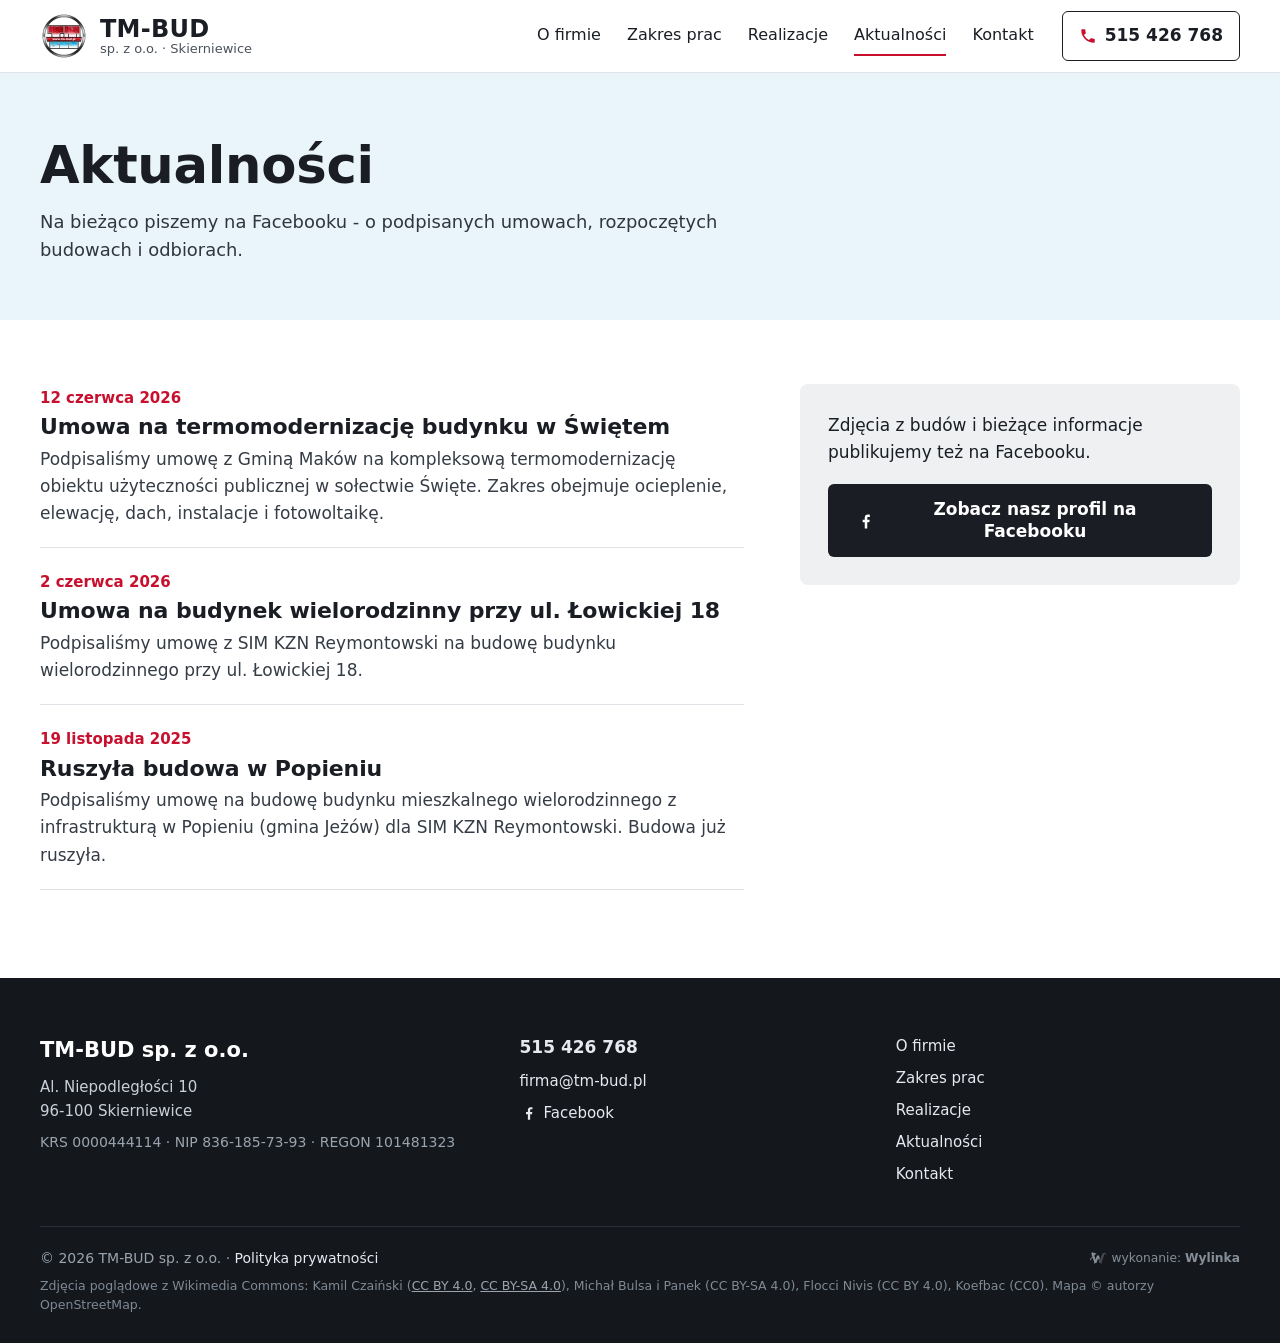
==== aktualnosci/index.html @ 4c52aa90 "Wersja testowa strony TM-BUD (noindex, formularz pokazowy)" ====
<!doctype html>
<html lang="pl-PL">
<head>
<meta charset="UTF-8">
<meta name="viewport" content="width=device-width, initial-scale=1, viewport-fit=cover">
<title>Aktualności - TM-BUD sp. z o.o.</title>
<meta name='robots' content='noindex, nofollow' />
<link rel="preload" href="https://disaster26.github.io/tmbud-strona/wp-content/themes/tmbud/fonts/Barlow-400-latin.woff2" as="font" type="font/woff2" crossorigin>
<link rel="preload" href="https://disaster26.github.io/tmbud-strona/wp-content/themes/tmbud/fonts/BarlowSemiCondensed-latin-3.woff2" as="font" type="font/woff2" crossorigin>
<meta name="description" content="Podpisane umowy, rozpoczęte budowy i odbiory. Aktualności TM-BUD ze Skierniewic, więcej na naszym profilu na Facebooku.">
<link rel="canonical" href="https://disaster26.github.io/tmbud-strona/aktualnosci/">
<meta property="og:type" content="website">
<meta property="og:locale" content="pl_PL">
<meta property="og:site_name" content="TM-BUD sp. z o.o.">
<meta property="og:title" content="Aktualności - TM-BUD sp. z o.o.">
<meta property="og:description" content="Podpisane umowy, rozpoczęte budowy i odbiory. Aktualności TM-BUD ze Skierniewic, więcej na naszym profilu na Facebooku.">
<meta property="og:url" content="https://disaster26.github.io/tmbud-strona/aktualnosci/">
<meta property="og:image" content="https://disaster26.github.io/tmbud-strona/wp-content/uploads/2026/11/budynek-wielorodzinny-1024x683.webp">
<meta name="theme-color" content="#ffffff">
<script type="application/ld+json">{"@context":"https://schema.org","@type":"GeneralContractor","@id":"https://disaster26.github.io/tmbud-strona/#firma","name":"TM-BUD sp. z o.o.","legalName":"TM-BUD spółka z ograniczoną odpowiedzialnością","url":"https://disaster26.github.io/tmbud-strona/","logo":"https://disaster26.github.io/tmbud-strona/wp-content/themes/tmbud/img/logo-512.png","image":"https://disaster26.github.io/tmbud-strona/wp-content/uploads/2026/11/budynek-wielorodzinny-1024x683.webp","telephone":"+48515426768","email":"firma@tm-bud.pl","address":{"@type":"PostalAddress","streetAddress":"Al. Niepodległości 10","postalCode":"96-100","addressLocality":"Skierniewice","addressRegion":"łódzkie","addressCountry":"PL"},"geo":{"@type":"GeoCoordinates","latitude":51.95311,"longitude":20.14931},"taxID":"8361857393","identifier":[{"@type":"PropertyValue","propertyID":"KRS","value":"0000444114"},{"@type":"PropertyValue","propertyID":"REGON","value":"101481323"}],"sameAs":["https://www.facebook.com/tmbud2012/"]}</script>
<link rel="icon" href="https://disaster26.github.io/tmbud-strona/wp-content/themes/tmbud/img/favicon-32.png" sizes="32x32">
<link rel="apple-touch-icon" href="https://disaster26.github.io/tmbud-strona/wp-content/themes/tmbud/img/apple-touch-icon.png">
<style id="wp-img-auto-sizes-contain-inline-css">
img:is([sizes=auto i],[sizes^="auto," i]){contain-intrinsic-size:3000px 1500px}
/*# sourceURL=wp-img-auto-sizes-contain-inline-css */
</style>
<style id="wp-block-library-inline-css">
:root{--wp-block-synced-color:#7a00df;--wp-block-synced-color--rgb:122,0,223;--wp-bound-block-color:var(--wp-block-synced-color);--wp-editor-canvas-background:#ddd;--wp-admin-theme-color:#007cba;--wp-admin-theme-color--rgb:0,124,186;--wp-admin-theme-color-darker-10:#006ba1;--wp-admin-theme-color-darker-10--rgb:0,107,160.5;--wp-admin-theme-color-darker-20:#005a87;--wp-admin-theme-color-darker-20--rgb:0,90,135;--wp-admin-border-width-focus:2px}@media (min-resolution:192dpi){:root{--wp-admin-border-width-focus:1.5px}}.wp-element-button{cursor:pointer}:root .has-very-light-gray-background-color{background-color:#eee}:root .has-very-dark-gray-background-color{background-color:#313131}:root .has-very-light-gray-color{color:#eee}:root .has-very-dark-gray-color{color:#313131}:root .has-vivid-green-cyan-to-vivid-cyan-blue-gradient-background{background:linear-gradient(135deg,#00d084,#0693e3)}:root .has-purple-crush-gradient-background{background:linear-gradient(135deg,#34e2e4,#4721fb 50%,#ab1dfe)}:root .has-hazy-dawn-gradient-background{background:linear-gradient(135deg,#faaca8,#dad0ec)}:root .has-subdued-olive-gradient-background{background:linear-gradient(135deg,#fafae1,#67a671)}:root .has-atomic-cream-gradient-background{background:linear-gradient(135deg,#fdd79a,#004a59)}:root .has-nightshade-gradient-background{background:linear-gradient(135deg,#330968,#31cdcf)}:root .has-midnight-gradient-background{background:linear-gradient(135deg,#020381,#2874fc)}:root{--wp--preset--font-size--normal:16px;--wp--preset--font-size--huge:42px}.has-regular-font-size{font-size:1em}.has-larger-font-size{font-size:2.625em}.has-normal-font-size{font-size:var(--wp--preset--font-size--normal)}.has-huge-font-size{font-size:var(--wp--preset--font-size--huge)}:root .has-text-align-center{text-align:center}:root .has-text-align-left{text-align:left}:root .has-text-align-right{text-align:right}.has-fit-text{white-space:nowrap!important}#end-resizable-editor-section{display:none}.aligncenter{clear:both}.items-justified-left{justify-content:flex-start}.items-justified-center{justify-content:center}.items-justified-right{justify-content:flex-end}.items-justified-space-between{justify-content:space-between}.screen-reader-text{word-wrap:normal!important;border:0;clip-path:inset(50%);height:1px;margin:-1px;overflow:hidden;padding:0;position:absolute;width:1px;word-break:normal!important}.screen-reader-text:focus{background-color:#ddd;clip-path:none;color:#444;display:block;font-size:1em;height:auto;left:5px;line-height:normal;padding:15px 23px 14px;text-decoration:none;top:5px;width:auto;z-index:100000}html :where(.has-border-color){border-style:solid}html :where([style^=border-color],[style*=";border-color"],[style*="; border-color"]){border-style:solid}html :where([style^=border-top-color],[style*=";border-top-color"],[style*="; border-top-color"]){border-top-style:solid}html :where([style^=border-right-color],[style*=";border-right-color"],[style*="; border-right-color"]){border-right-style:solid}html :where([style^=border-bottom-color],[style*=";border-bottom-color"],[style*="; border-bottom-color"]){border-bottom-style:solid}html :where([style^=border-left-color],[style*=";border-left-color"],[style*="; border-left-color"]){border-left-style:solid}html :where([style^=border-width],[style*=";border-width"],[style*="; border-width"]){border-style:solid}html :where([style^=border-top-width],[style*=";border-top-width"],[style*="; border-top-width"]){border-top-style:solid}html :where([style^=border-right-width],[style*=";border-right-width"],[style*="; border-right-width"]){border-right-style:solid}html :where([style^=border-bottom-width],[style*=";border-bottom-width"],[style*="; border-bottom-width"]){border-bottom-style:solid}html :where([style^=border-left-width],[style*=";border-left-width"],[style*="; border-left-width"]){border-left-style:solid}html :where(img[class*=wp-image-]){height:auto;max-width:100%}:where(figure){margin:0 0 1em}html :where(.is-position-sticky){--wp-admin--admin-bar--position-offset:var(--wp-admin--admin-bar--height,0px)}@media screen and (max-width:600px){html :where(.is-position-sticky){--wp-admin--admin-bar--position-offset:0px}}

/*# sourceURL=/wp-includes/css/dist/block-library/common.min.css */
</style>
<style id="wp-block-paragraph-inline-css">
.is-small-text{font-size:.875em}.is-regular-text{font-size:1em}.is-large-text{font-size:2.25em}.is-larger-text{font-size:3em}.has-drop-cap:not(:focus):first-letter{float:left;font-size:8.4em;font-style:normal;font-weight:100;line-height:.68;margin:.05em .1em 0 0;text-transform:uppercase}body.rtl .has-drop-cap:not(:focus):first-letter{float:none;margin-left:.1em}p.has-drop-cap.has-background{overflow:hidden}:root :where(p.has-background){padding:1.25em 2.375em}:where(p.has-text-color:not(.has-link-color)) a{color:inherit}p.has-text-align-left[style*="writing-mode:vertical-lr"],p.has-text-align-right[style*="writing-mode:vertical-rl"]{rotate:180deg}
/*# sourceURL=https://disaster26.github.io/tmbud-strona/wp-includes/blocks/paragraph/style.min.css */
</style>


<link rel='stylesheet' id='tmbud-css' href='https://disaster26.github.io/tmbud-strona/wp-content/themes/tmbud/style.css?ver=1.0.0.1793959162' media='all' />
</head>
<body class="blog wp-embed-responsive wp-theme-tmbud">
<a class="skip" href="#tresc">Przejdź do treści</a>
<header class="top">
	<div class="wrap top-in">
		<a class="marka" href="https://disaster26.github.io/tmbud-strona/" aria-label="TM-BUD - strona główna">
			<img class="marka-logo" src="https://disaster26.github.io/tmbud-strona/wp-content/themes/tmbud/img/logo-96.webp" srcset="https://disaster26.github.io/tmbud-strona/wp-content/themes/tmbud/img/logo-96.webp 96w, https://disaster26.github.io/tmbud-strona/wp-content/themes/tmbud/img/logo.webp 192w" sizes="48px" width="48" height="48" alt="">			<span><b>TM-BUD</b><small>sp. z o.o. · Skierniewice</small></span>
		</a>
		<nav class="menu" aria-label="Menu główne"><a href="https://disaster26.github.io/tmbud-strona/o-firmie/">O firmie</a><a href="https://disaster26.github.io/tmbud-strona/zakres-prac/">Zakres prac</a><a href="https://disaster26.github.io/tmbud-strona/realizacje/">Realizacje</a><a href="https://disaster26.github.io/tmbud-strona/aktualnosci/" aria-current="page">Aktualności</a><a href="https://disaster26.github.io/tmbud-strona/kontakt/">Kontakt</a></nav>
				<a class="top-tel" href="tel:+48515426768" aria-label="Zadzwoń: 515 426 768">
			<svg viewBox="0 0 24 24" aria-hidden="true"><path d="M6.6 10.8a15.1 15.1 0 0 0 6.6 6.6l2.2-2.2c.3-.3.7-.4 1-.2 1.1.4 2.3.6 3.6.6.6 0 1 .4 1 1V20c0 .6-.4 1-1 1A17 17 0 0 1 3 4c0-.6.4-1 1-1h3.5c.6 0 1 .4 1 1 0 1.3.2 2.5.6 3.6.1.3 0 .7-.2 1z"/></svg><span>515 426 768</span>
		</a>
				<button class="ham" type="button" aria-label="Menu" aria-expanded="false" aria-controls="panel"><i></i><i></i><i></i></button>
	</div>
	<div class="panel" id="panel">
		<nav aria-label="Menu mobilne"><a href="https://disaster26.github.io/tmbud-strona/o-firmie/">O firmie</a><a href="https://disaster26.github.io/tmbud-strona/zakres-prac/">Zakres prac</a><a href="https://disaster26.github.io/tmbud-strona/realizacje/">Realizacje</a><a href="https://disaster26.github.io/tmbud-strona/aktualnosci/" aria-current="page">Aktualności</a><a href="https://disaster26.github.io/tmbud-strona/kontakt/">Kontakt</a></nav>
		<div class="panel-kontakt">
			<a class="btn" href="tel:+48515426768"><svg viewBox="0 0 24 24" aria-hidden="true"><path d="M6.6 10.8a15.1 15.1 0 0 0 6.6 6.6l2.2-2.2c.3-.3.7-.4 1-.2 1.1.4 2.3.6 3.6.6.6 0 1 .4 1 1V20c0 .6-.4 1-1 1A17 17 0 0 1 3 4c0-.6.4-1 1-1h3.5c.6 0 1 .4 1 1 0 1.3.2 2.5.6 3.6.1.3 0 .7-.2 1z"/></svg>Zadzwoń: 515 426 768</a>
			<a class="panel-mail" href="mailto:&#102;irm&#097;&#064;&#116;&#109;&#045;b&#117;&#100;.pl">&#102;&#105;r&#109;&#097;&#064;tm&#045;bu&#100;.&#112;&#108;</a>
		</div>
	</div>
</header>
<main id="tresc">
<header class="pod-nag">
	<div class="wrap">
		<h1>Aktualności</h1>
		<p class="pod-lead">Na bieżąco piszemy na Facebooku - o podpisanych umowach, rozpoczętych budowach i odbiorach.</p>	</div>
</header>
<div class="sekcja sekcja-tresc">
	<div class="wrap akt-grid akt-pod">
		<ol class="wpisy">
			<li>
			<time datetime="2026-06-12">12 czerwca 2026</time>
			<h3><a href="https://disaster26.github.io/tmbud-strona/umowa-na-termomodernizacje-budynku-w-swietem/">Umowa na termomodernizację budynku w Świętem</a></h3>
			<p>Podpisaliśmy umowę z Gminą Maków na kompleksową termomodernizację obiektu użyteczności publicznej w sołectwie Święte. Zakres obejmuje ocieplenie, elewację, dach, instalacje i fotowoltaikę.</p>
		</li>
			<li>
			<time datetime="2026-06-02">2 czerwca 2026</time>
			<h3><a href="https://disaster26.github.io/tmbud-strona/umowa-na-budynek-wielorodzinny-przy-ul-lowickiej-18/">Umowa na budynek wielorodzinny przy ul. Łowickiej 18</a></h3>
			<p>Podpisaliśmy umowę z SIM KZN Reymontowski na budowę budynku wielorodzinnego przy ul. Łowickiej 18.</p>
		</li>
			<li>
			<time datetime="2025-11-19">19 listopada 2025</time>
			<h3><a href="https://disaster26.github.io/tmbud-strona/ruszyla-budowa-w-popieniu/">Ruszyła budowa w Popieniu</a></h3>
			<p>Podpisaliśmy umowę na budowę budynku mieszkalnego wielorodzinnego z infrastrukturą w Popieniu (gmina Jeżów) dla SIM KZN Reymontowski. Budowa już ruszyła.</p>
		</li>
	</ol>
		<aside class="akt-fb">
			<p>Zdjęcia z budów i bieżące informacje publikujemy też na Facebooku.</p>
						<a class="btn btn-fb" href="https://www.facebook.com/tmbud2012/" target="_blank" rel="noopener"><svg viewBox="0 0 24 24" aria-hidden="true"><path d="M13.5 21v-7.5H16l.4-3h-2.9V8.6c0-.9.3-1.5 1.5-1.5h1.6V4.4c-.3 0-1.2-.1-2.3-.1-2.3 0-3.8 1.4-3.8 3.9v2.3H8v3h2.5V21z"/></svg>Zobacz nasz profil na Facebooku</a>
					</aside>
	</div>
	<div class="wrap"></div>
</div>
</main>
<footer class="stopka">
	<div class="wrap stopka-in">
		<div class="st-firma">
			<b>TM-BUD sp. z o.o.</b>
			<p>Al. Niepodległości 10<br>96-100 Skierniewice</p>
			<p class="st-rej">KRS 0000444114 · NIP 836-185-73-93 · REGON 101481323</p>
		</div>
		<div class="st-kontakt">
			<a href="tel:+48515426768">515 426 768</a>
			<a href="mailto:&#102;i&#114;&#109;a&#064;t&#109;&#045;b&#117;&#100;&#046;p&#108;">&#102;&#105;&#114;&#109;&#097;&#064;tm&#045;&#098;ud&#046;&#112;l</a>
						<a class="st-fb" href="https://www.facebook.com/tmbud2012/" target="_blank" rel="noopener"><svg viewBox="0 0 24 24" aria-hidden="true"><path d="M13.5 21v-7.5H16l.4-3h-2.9V8.6c0-.9.3-1.5 1.5-1.5h1.6V4.4c-.3 0-1.2-.1-2.3-.1-2.3 0-3.8 1.4-3.8 3.9v2.3H8v3h2.5V21z"/></svg>Facebook</a>
					</div>
		<nav class="st-menu" aria-label="Menu w stopce"><a href="https://disaster26.github.io/tmbud-strona/o-firmie/">O firmie</a><a href="https://disaster26.github.io/tmbud-strona/zakres-prac/">Zakres prac</a><a href="https://disaster26.github.io/tmbud-strona/realizacje/">Realizacje</a><a href="https://disaster26.github.io/tmbud-strona/aktualnosci/" aria-current="page">Aktualności</a><a href="https://disaster26.github.io/tmbud-strona/kontakt/">Kontakt</a></nav>
	</div>
	<div class="wrap st-dol">
		<p>© 2026 TM-BUD sp. z o.o. · <a href="https://disaster26.github.io/tmbud-strona/polityka-prywatnosci/">Polityka prywatności</a></p>
				<p class="st-zrodla">Zdjęcia poglądowe z Wikimedia Commons: Kamil Czaiński (<a href="https://creativecommons.org/licenses/by/4.0/deed.pl">CC BY 4.0</a>, <a href="https://creativecommons.org/licenses/by-sa/4.0/deed.pl">CC BY-SA 4.0</a>), Michał Bulsa i Panek (CC BY-SA 4.0), Flocci Nivis (CC BY 4.0), Koefbac (CC0). Mapa © autorzy OpenStreetMap.</p>
				<a class="wylinka-badge" href="https://wylinka.pl/?utm_source=tm-bud.pl&amp;utm_medium=stopka&amp;utm_campaign=wykonanie" rel="noopener" title="Strona wykonana przez Wylinka"><svg viewBox="0 0 64 64" aria-hidden="true" focusable="false" fill="currentColor"><path d="M9.8 22.8l-1.2-7.9 2.2-3.7 15.5 4.6-.5 1.5-7.2 5.5 4.7 15.6 5-15.6 7 0 4.1 12.7-4.2-.9-2.6 1.8-.8-2.2-5.3 15.6-4.3 0 .4 .2-2.1 2.8-1.3-1.1 1.1-1.4-3.1 .2-.1-1.7 2.2-.1-5.7-16.5-4.8 .6-.8 3.1 0 .5-.3 .5 .8 2.2-1.6 .5-.4-1.3-.8 1.6-1.5-.8 .8-1.6-1.4 .6-.6-1.6 2.3-.8 .2-.4 1.3-4.8 5.9-.8-2.4-6.9zM15.2 13.7l-.1-.4-.4 .8-.1 .8 .1 1 .1 .4 .3 .7 .3-.9 .1-.7 0-.8z"/><path class="wy-pod" d="M37.1 49.8l-4.5-13.3 2.6-1.8 4.2 .9 .9 2.8 3-9.7 0-.5 .1-.8 3.2-8.4 .5-1 .6-1 .9-1.1 1.3-1 1.1-.7 1.4-.5 1.4-.3 .7 0 .9 0 1.2 .3 1.4 .6 .8 .5 .7 .7 .6 .7 .5 .9 .3 .9 .1 .9 0 .8-.2 .9-.5 .9-.5 .6-.7 .5-.7 .3-.1-.1 0-.1 .5-.5 .3-.7 .2-.5 0-.6-.1-.6-.3-.7-.4-.5-.4-.4-.5-.3-.6-.3-.7 0-.7 .1-.6 .1-.5 .4-.5 .5-.3 .5-.2 .7-.1 1.5-1.4 5.1-.8 3.3-.3 .7-.5 .7-6 17.5 1.9 .1-.1 1.7-3.1-.2 1.1 1.4-1.3 1.1-2.1-2.8 .4-.2z"/><path class="wy-old" d="M40.8 50l.4-.2-4.1 0-4.2-12.5 2.5-1.7 4.3 .9 .6 1.9 .6-1.6 0-.3 2.4-7.8 0-.5 .1-.8 3.2-8.4 .4-.8 .6-.9 .9-1.2 .9-.9 1.3-.8 1.4-.6 1.2-.3 1.4-.1 1.3 .1 .6 .2 .8 .3 1.1 .6 .9 .7 .7 .9 .5 .9 .3 .9 .1 1.1-.1 .9-.3 .9-.4 .7-.6 .7-.6 .4-.6 .2-.1-.1 0-.1 .5-.5 .3-.7 .2-.5 0-.5-.1-.6-.2-.6-.3-.5-.4-.5-.5-.3-.6-.3-.7-.1-.6 0-.6 .1-.6 .3-.6 .5-.3 .4-.2 .5-.1 .5-.1 1.5-1.4 5.1-.8 3.3-.3 .7-.5 .7-6 17.5 1.9 .1-.1 1.7-3.1-.2 1.1 1.4-1.3 1.1zM49.6 17.1l.6 1.7-1.5 1.9 .4 .4 1.8-2.1-.7-2.1zM48.1 28.3l.5 1.8-1.7 1.8 .4 .4 1.9-2-.6-2.2zM37.9 41.7l1.7-1.5-.4-.4-1.7 1.4zM42.6 38.7l-1.5 2.8 1.1 2-1.3 2.6 .5 .2 1.5-2.8-1.1-2 1.4-2.5z"/></svg><span>wykonanie: <b>Wylinka</b></span></a>
	</div>
</footer>
<div class="mob" aria-hidden="true">
	<a href="tel:+48515426768" tabindex="-1"><svg viewBox="0 0 24 24" aria-hidden="true"><path d="M6.6 10.8a15.1 15.1 0 0 0 6.6 6.6l2.2-2.2c.3-.3.7-.4 1-.2 1.1.4 2.3.6 3.6.6.6 0 1 .4 1 1V20c0 .6-.4 1-1 1A17 17 0 0 1 3 4c0-.6.4-1 1-1h3.5c.6 0 1 .4 1 1 0 1.3.2 2.5.6 3.6.1.3 0 .7-.2 1z"/></svg>Zadzwoń</a>
	<a href="https://disaster26.github.io/tmbud-strona/kontakt/#formularz" class="mob-cta" tabindex="-1">Zapytaj o realizację</a>
</div>
<script type="speculationrules">
{"prefetch":[{"source":"document","where":{"and":[{"href_matches":"/*"},{"not":{"href_matches":["/wp-*.php","/wp-admin/*","/wp-content/uploads/*","/wp-content/*","/wp-content/plugins/*","/wp-content/themes/tmbud/*","/*\\?(.+)"]}},{"not":{"selector_matches":"a[rel~=\"nofollow\"]"}},{"not":{"selector_matches":".no-prefetch, .no-prefetch a"}}]},"eagerness":"conservative"}]}
</script>
<script data-wp-strategy="defer" defer id="tmbud-js" src="https://disaster26.github.io/tmbud-strona/wp-content/themes/tmbud/js/app.js?ver=1.0.0.1793958916"></script>
</body>
</html>
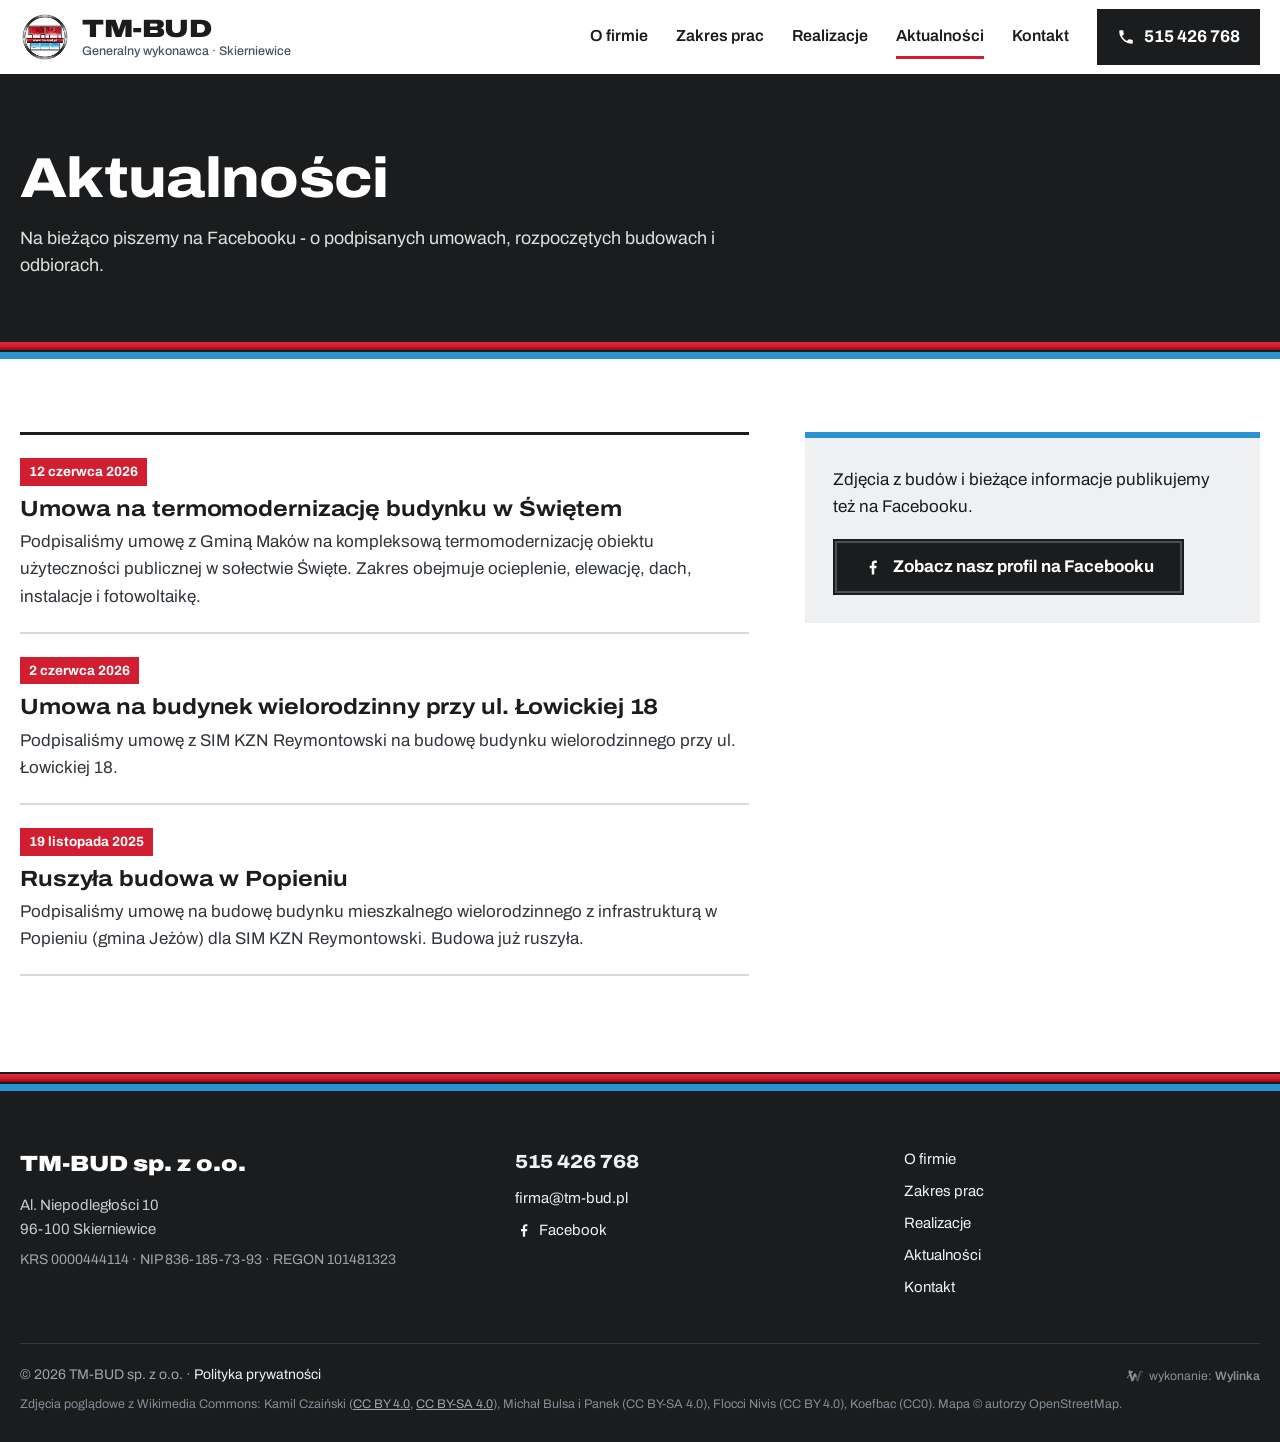
==== commit 325641dc: "Nowa identyfikacja: pas i obrys z logo TM-BUD, portfolio inwestycji" ====
--- a/aktualnosci/index.html
+++ b/aktualnosci/index.html
@@ -5,8 +5,7 @@
 <meta name="viewport" content="width=device-width, initial-scale=1, viewport-fit=cover">
 <title>Aktualności - TM-BUD sp. z o.o.</title>
 <meta name='robots' content='noindex, nofollow' />
-<link rel="preload" href="https://disaster26.github.io/tmbud-strona/wp-content/themes/tmbud/fonts/Barlow-400-latin.woff2" as="font" type="font/woff2" crossorigin>
-<link rel="preload" href="https://disaster26.github.io/tmbud-strona/wp-content/themes/tmbud/fonts/BarlowSemiCondensed-latin-3.woff2" as="font" type="font/woff2" crossorigin>
+<link rel="preload" href="https://disaster26.github.io/tmbud-strona/wp-content/themes/tmbud/fonts/Archivo-var-latin.woff2" as="font" type="font/woff2" crossorigin>
 <meta name="description" content="Podpisane umowy, rozpoczęte budowy i odbiory. Aktualności TM-BUD ze Skierniewic, więcej na naszym profilu na Facebooku.">
 <link rel="canonical" href="https://disaster26.github.io/tmbud-strona/aktualnosci/">
 <meta property="og:type" content="website">
@@ -35,14 +34,14 @@
 </style>
 
 
-<link rel='stylesheet' id='tmbud-css' href='https://disaster26.github.io/tmbud-strona/wp-content/themes/tmbud/style.css?ver=1.0.0.1793959162' media='all' />
+<link rel='stylesheet' id='tmbud-css' href='https://disaster26.github.io/tmbud-strona/wp-content/themes/tmbud/style.css?ver=1.0.0.1793963240' media='all' />
 </head>
 <body class="blog wp-embed-responsive wp-theme-tmbud">
 <a class="skip" href="#tresc">Przejdź do treści</a>
 <header class="top">
 	<div class="wrap top-in">
 		<a class="marka" href="https://disaster26.github.io/tmbud-strona/" aria-label="TM-BUD - strona główna">
-			<img class="marka-logo" src="https://disaster26.github.io/tmbud-strona/wp-content/themes/tmbud/img/logo-96.webp" srcset="https://disaster26.github.io/tmbud-strona/wp-content/themes/tmbud/img/logo-96.webp 96w, https://disaster26.github.io/tmbud-strona/wp-content/themes/tmbud/img/logo.webp 192w" sizes="48px" width="48" height="48" alt="">			<span><b>TM-BUD</b><small>sp. z o.o. · Skierniewice</small></span>
+			<img class="marka-logo" src="https://disaster26.github.io/tmbud-strona/wp-content/themes/tmbud/img/logo-96.webp" srcset="https://disaster26.github.io/tmbud-strona/wp-content/themes/tmbud/img/logo-96.webp 96w, https://disaster26.github.io/tmbud-strona/wp-content/themes/tmbud/img/logo.webp 192w" sizes="48px" width="48" height="48" alt="">			<span><b>TM-BUD</b><small>Generalny wykonawca<span class="m-miasto"> · Skierniewice</span></small></span>
 		</a>
 		<nav class="menu" aria-label="Menu główne"><a href="https://disaster26.github.io/tmbud-strona/o-firmie/">O firmie</a><a href="https://disaster26.github.io/tmbud-strona/zakres-prac/">Zakres prac</a><a href="https://disaster26.github.io/tmbud-strona/realizacje/">Realizacje</a><a href="https://disaster26.github.io/tmbud-strona/aktualnosci/" aria-current="page">Aktualności</a><a href="https://disaster26.github.io/tmbud-strona/kontakt/">Kontakt</a></nav>
 				<a class="top-tel" href="tel:+48515426768" aria-label="Zadzwoń: 515 426 768">
@@ -54,7 +53,7 @@
 		<nav aria-label="Menu mobilne"><a href="https://disaster26.github.io/tmbud-strona/o-firmie/">O firmie</a><a href="https://disaster26.github.io/tmbud-strona/zakres-prac/">Zakres prac</a><a href="https://disaster26.github.io/tmbud-strona/realizacje/">Realizacje</a><a href="https://disaster26.github.io/tmbud-strona/aktualnosci/" aria-current="page">Aktualności</a><a href="https://disaster26.github.io/tmbud-strona/kontakt/">Kontakt</a></nav>
 		<div class="panel-kontakt">
 			<a class="btn" href="tel:+48515426768"><svg viewBox="0 0 24 24" aria-hidden="true"><path d="M6.6 10.8a15.1 15.1 0 0 0 6.6 6.6l2.2-2.2c.3-.3.7-.4 1-.2 1.1.4 2.3.6 3.6.6.6 0 1 .4 1 1V20c0 .6-.4 1-1 1A17 17 0 0 1 3 4c0-.6.4-1 1-1h3.5c.6 0 1 .4 1 1 0 1.3.2 2.5.6 3.6.1.3 0 .7-.2 1z"/></svg>Zadzwoń: 515 426 768</a>
-			<a class="panel-mail" href="mailto:&#102;irm&#097;&#064;&#116;&#109;&#045;b&#117;&#100;.pl">&#102;&#105;r&#109;&#097;&#064;tm&#045;bu&#100;.&#112;&#108;</a>
+			<a class="panel-mail" href="mailto:f&#105;&#114;&#109;&#097;&#064;&#116;m&#045;&#098;u&#100;.p&#108;">f&#105;&#114;ma&#064;&#116;&#109;&#045;b&#117;d&#046;p&#108;</a>
 		</div>
 	</div>
 </header>
@@ -63,6 +62,7 @@
 	<div class="wrap">
 		<h1>Aktualności</h1>
 		<p class="pod-lead">Na bieżąco piszemy na Facebooku - o podpisanych umowach, rozpoczętych budowach i odbiorach.</p>	</div>
+	<div class="pas-cienki" aria-hidden="true"></div>
 </header>
 <div class="sekcja sekcja-tresc">
 	<div class="wrap akt-grid akt-pod">
@@ -92,6 +92,7 @@
 </div>
 </main>
 <footer class="stopka">
+	<div class="pas-cienki" aria-hidden="true"></div>
 	<div class="wrap stopka-in">
 		<div class="st-firma">
 			<b>TM-BUD sp. z o.o.</b>
@@ -100,7 +101,7 @@
 		</div>
 		<div class="st-kontakt">
 			<a href="tel:+48515426768">515 426 768</a>
-			<a href="mailto:&#102;i&#114;&#109;a&#064;t&#109;&#045;b&#117;&#100;&#046;p&#108;">&#102;&#105;&#114;&#109;&#097;&#064;tm&#045;&#098;ud&#046;&#112;l</a>
+			<a href="mailto:&#102;&#105;&#114;ma&#064;t&#109;&#045;bud.&#112;&#108;">fi&#114;ma&#064;&#116;m-&#098;&#117;&#100;&#046;pl</a>
 						<a class="st-fb" href="https://www.facebook.com/tmbud2012/" target="_blank" rel="noopener"><svg viewBox="0 0 24 24" aria-hidden="true"><path d="M13.5 21v-7.5H16l.4-3h-2.9V8.6c0-.9.3-1.5 1.5-1.5h1.6V4.4c-.3 0-1.2-.1-2.3-.1-2.3 0-3.8 1.4-3.8 3.9v2.3H8v3h2.5V21z"/></svg>Facebook</a>
 					</div>
 		<nav class="st-menu" aria-label="Menu w stopce"><a href="https://disaster26.github.io/tmbud-strona/o-firmie/">O firmie</a><a href="https://disaster26.github.io/tmbud-strona/zakres-prac/">Zakres prac</a><a href="https://disaster26.github.io/tmbud-strona/realizacje/">Realizacje</a><a href="https://disaster26.github.io/tmbud-strona/aktualnosci/" aria-current="page">Aktualności</a><a href="https://disaster26.github.io/tmbud-strona/kontakt/">Kontakt</a></nav>
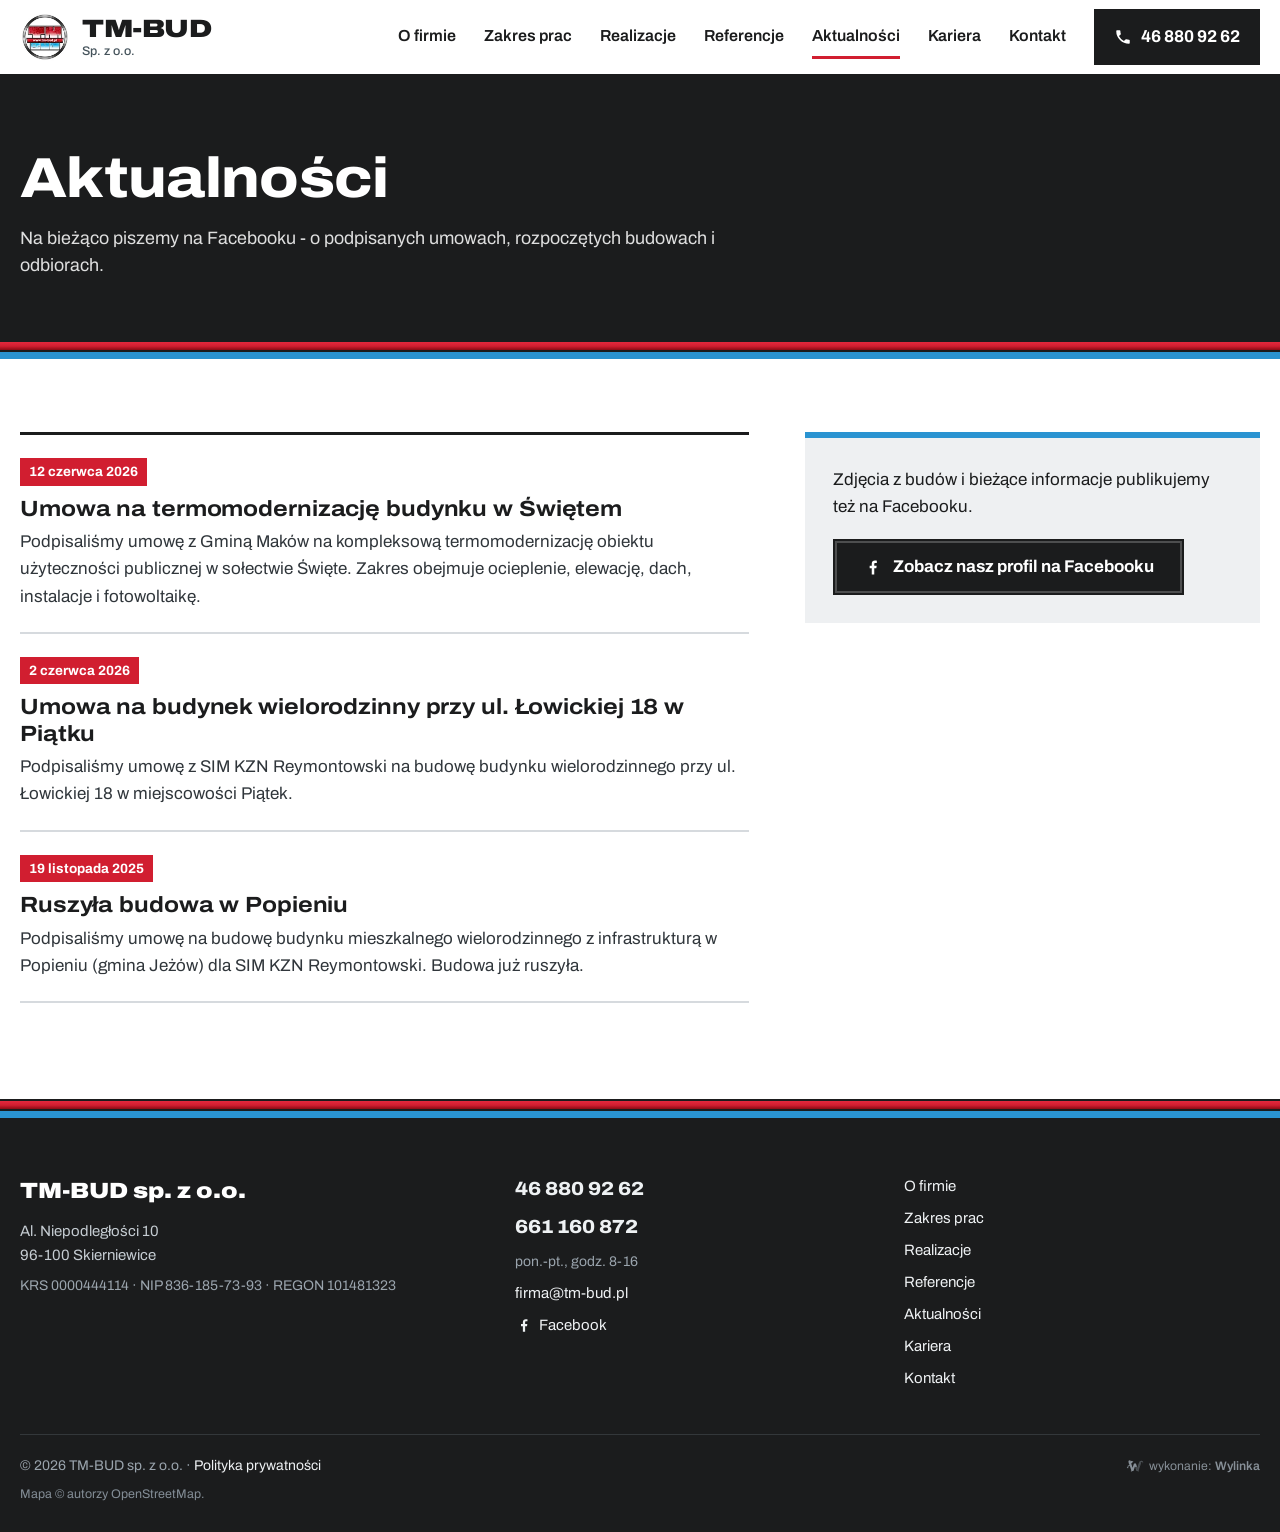
==== commit 26e75147: "Uwagi klienta 16.11: zdjęcia realizacji, referencje, kariera, nowe teksty i telefony" ====
--- a/aktualnosci/index.html
+++ b/aktualnosci/index.html
@@ -14,9 +14,9 @@
 <meta property="og:title" content="Aktualności - TM-BUD sp. z o.o.">
 <meta property="og:description" content="Podpisane umowy, rozpoczęte budowy i odbiory. Aktualności TM-BUD ze Skierniewic, więcej na naszym profilu na Facebooku.">
 <meta property="og:url" content="https://disaster26.github.io/tmbud-strona/aktualnosci/">
-<meta property="og:image" content="https://disaster26.github.io/tmbud-strona/wp-content/uploads/2026/11/budynek-wielorodzinny-1024x683.webp">
+<meta property="og:image" content="https://disaster26.github.io/tmbud-strona/wp-content/uploads/2026/11/nowe-widoki-hero-1024x575.webp">
 <meta name="theme-color" content="#ffffff">
-<script type="application/ld+json">{"@context":"https://schema.org","@type":"GeneralContractor","@id":"https://disaster26.github.io/tmbud-strona/#firma","name":"TM-BUD sp. z o.o.","legalName":"TM-BUD spółka z ograniczoną odpowiedzialnością","url":"https://disaster26.github.io/tmbud-strona/","logo":"https://disaster26.github.io/tmbud-strona/wp-content/themes/tmbud/img/logo-512.png","image":"https://disaster26.github.io/tmbud-strona/wp-content/uploads/2026/11/budynek-wielorodzinny-1024x683.webp","telephone":"+48515426768","email":"firma@tm-bud.pl","address":{"@type":"PostalAddress","streetAddress":"Al. Niepodległości 10","postalCode":"96-100","addressLocality":"Skierniewice","addressRegion":"łódzkie","addressCountry":"PL"},"geo":{"@type":"GeoCoordinates","latitude":51.95311,"longitude":20.14931},"taxID":"8361857393","identifier":[{"@type":"PropertyValue","propertyID":"KRS","value":"0000444114"},{"@type":"PropertyValue","propertyID":"REGON","value":"101481323"}],"sameAs":["https://www.facebook.com/tmbud2012/"]}</script>
+<script type="application/ld+json">{"@context":"https://schema.org","@type":"GeneralContractor","@id":"https://disaster26.github.io/tmbud-strona/#firma","name":"TM-BUD sp. z o.o.","legalName":"TM-BUD spółka z ograniczoną odpowiedzialnością","url":"https://disaster26.github.io/tmbud-strona/","logo":"https://disaster26.github.io/tmbud-strona/wp-content/themes/tmbud/img/logo-512.png","image":"https://disaster26.github.io/tmbud-strona/wp-content/uploads/2026/11/nowe-widoki-hero-1024x575.webp","telephone":"+48468809262","email":"firma@tm-bud.pl","address":{"@type":"PostalAddress","streetAddress":"Al. Niepodległości 10","postalCode":"96-100","addressLocality":"Skierniewice","addressRegion":"łódzkie","addressCountry":"PL"},"geo":{"@type":"GeoCoordinates","latitude":51.95311,"longitude":20.14931},"taxID":"8361857393","identifier":[{"@type":"PropertyValue","propertyID":"KRS","value":"0000444114"},{"@type":"PropertyValue","propertyID":"REGON","value":"101481323"}],"sameAs":["https://www.facebook.com/tmbud2012/"]}</script>
 <link rel="icon" href="https://disaster26.github.io/tmbud-strona/wp-content/themes/tmbud/img/favicon-32.png" sizes="32x32">
 <link rel="apple-touch-icon" href="https://disaster26.github.io/tmbud-strona/wp-content/themes/tmbud/img/apple-touch-icon.png">
 <style id="wp-img-auto-sizes-contain-inline-css">
@@ -34,26 +34,26 @@
 </style>
 
 
-<link rel='stylesheet' id='tmbud-css' href='https://disaster26.github.io/tmbud-strona/wp-content/themes/tmbud/style.css?ver=1.0.0.1793963240' media='all' />
+<link rel='stylesheet' id='tmbud-css' href='https://disaster26.github.io/tmbud-strona/wp-content/themes/tmbud/style.css?ver=1.1.0.1794841455' media='all' />
 </head>
 <body class="blog wp-embed-responsive wp-theme-tmbud">
 <a class="skip" href="#tresc">Przejdź do treści</a>
 <header class="top">
 	<div class="wrap top-in">
 		<a class="marka" href="https://disaster26.github.io/tmbud-strona/" aria-label="TM-BUD - strona główna">
-			<img class="marka-logo" src="https://disaster26.github.io/tmbud-strona/wp-content/themes/tmbud/img/logo-96.webp" srcset="https://disaster26.github.io/tmbud-strona/wp-content/themes/tmbud/img/logo-96.webp 96w, https://disaster26.github.io/tmbud-strona/wp-content/themes/tmbud/img/logo.webp 192w" sizes="48px" width="48" height="48" alt="">			<span><b>TM-BUD</b><small>Generalny wykonawca<span class="m-miasto"> · Skierniewice</span></small></span>
+			<img class="marka-logo" src="https://disaster26.github.io/tmbud-strona/wp-content/themes/tmbud/img/logo-96.webp" srcset="https://disaster26.github.io/tmbud-strona/wp-content/themes/tmbud/img/logo-96.webp 96w, https://disaster26.github.io/tmbud-strona/wp-content/themes/tmbud/img/logo.webp 192w" sizes="48px" width="48" height="48" alt="">			<span><b>TM-BUD</b><small>Sp. z o.o.</small></span>
 		</a>
-		<nav class="menu" aria-label="Menu główne"><a href="https://disaster26.github.io/tmbud-strona/o-firmie/">O firmie</a><a href="https://disaster26.github.io/tmbud-strona/zakres-prac/">Zakres prac</a><a href="https://disaster26.github.io/tmbud-strona/realizacje/">Realizacje</a><a href="https://disaster26.github.io/tmbud-strona/aktualnosci/" aria-current="page">Aktualności</a><a href="https://disaster26.github.io/tmbud-strona/kontakt/">Kontakt</a></nav>
-				<a class="top-tel" href="tel:+48515426768" aria-label="Zadzwoń: 515 426 768">
-			<svg viewBox="0 0 24 24" aria-hidden="true"><path d="M6.6 10.8a15.1 15.1 0 0 0 6.6 6.6l2.2-2.2c.3-.3.7-.4 1-.2 1.1.4 2.3.6 3.6.6.6 0 1 .4 1 1V20c0 .6-.4 1-1 1A17 17 0 0 1 3 4c0-.6.4-1 1-1h3.5c.6 0 1 .4 1 1 0 1.3.2 2.5.6 3.6.1.3 0 .7-.2 1z"/></svg><span>515 426 768</span>
+		<nav class="menu" aria-label="Menu główne"><a href="https://disaster26.github.io/tmbud-strona/o-firmie/">O firmie</a><a href="https://disaster26.github.io/tmbud-strona/zakres-prac/">Zakres prac</a><a href="https://disaster26.github.io/tmbud-strona/realizacje/">Realizacje</a><a href="https://disaster26.github.io/tmbud-strona/referencje/">Referencje</a><a href="https://disaster26.github.io/tmbud-strona/aktualnosci/" aria-current="page">Aktualności</a><a href="https://disaster26.github.io/tmbud-strona/kariera/">Kariera</a><a href="https://disaster26.github.io/tmbud-strona/kontakt/">Kontakt</a></nav>
+				<a class="top-tel" href="tel:+48468809262" aria-label="Zadzwoń: 46 880 92 62">
+			<svg viewBox="0 0 24 24" aria-hidden="true"><path d="M6.6 10.8a15.1 15.1 0 0 0 6.6 6.6l2.2-2.2c.3-.3.7-.4 1-.2 1.1.4 2.3.6 3.6.6.6 0 1 .4 1 1V20c0 .6-.4 1-1 1A17 17 0 0 1 3 4c0-.6.4-1 1-1h3.5c.6 0 1 .4 1 1 0 1.3.2 2.5.6 3.6.1.3 0 .7-.2 1z"/></svg><span>46 880 92 62</span>
 		</a>
 				<button class="ham" type="button" aria-label="Menu" aria-expanded="false" aria-controls="panel"><i></i><i></i><i></i></button>
 	</div>
 	<div class="panel" id="panel">
-		<nav aria-label="Menu mobilne"><a href="https://disaster26.github.io/tmbud-strona/o-firmie/">O firmie</a><a href="https://disaster26.github.io/tmbud-strona/zakres-prac/">Zakres prac</a><a href="https://disaster26.github.io/tmbud-strona/realizacje/">Realizacje</a><a href="https://disaster26.github.io/tmbud-strona/aktualnosci/" aria-current="page">Aktualności</a><a href="https://disaster26.github.io/tmbud-strona/kontakt/">Kontakt</a></nav>
+		<nav aria-label="Menu mobilne"><a href="https://disaster26.github.io/tmbud-strona/o-firmie/">O firmie</a><a href="https://disaster26.github.io/tmbud-strona/zakres-prac/">Zakres prac</a><a href="https://disaster26.github.io/tmbud-strona/realizacje/">Realizacje</a><a href="https://disaster26.github.io/tmbud-strona/referencje/">Referencje</a><a href="https://disaster26.github.io/tmbud-strona/aktualnosci/" aria-current="page">Aktualności</a><a href="https://disaster26.github.io/tmbud-strona/kariera/">Kariera</a><a href="https://disaster26.github.io/tmbud-strona/kontakt/">Kontakt</a></nav>
 		<div class="panel-kontakt">
-			<a class="btn" href="tel:+48515426768"><svg viewBox="0 0 24 24" aria-hidden="true"><path d="M6.6 10.8a15.1 15.1 0 0 0 6.6 6.6l2.2-2.2c.3-.3.7-.4 1-.2 1.1.4 2.3.6 3.6.6.6 0 1 .4 1 1V20c0 .6-.4 1-1 1A17 17 0 0 1 3 4c0-.6.4-1 1-1h3.5c.6 0 1 .4 1 1 0 1.3.2 2.5.6 3.6.1.3 0 .7-.2 1z"/></svg>Zadzwoń: 515 426 768</a>
-			<a class="panel-mail" href="mailto:f&#105;&#114;&#109;&#097;&#064;&#116;m&#045;&#098;u&#100;.p&#108;">f&#105;&#114;ma&#064;&#116;&#109;&#045;b&#117;d&#046;p&#108;</a>
+			<a class="btn" href="tel:+48468809262"><svg viewBox="0 0 24 24" aria-hidden="true"><path d="M6.6 10.8a15.1 15.1 0 0 0 6.6 6.6l2.2-2.2c.3-.3.7-.4 1-.2 1.1.4 2.3.6 3.6.6.6 0 1 .4 1 1V20c0 .6-.4 1-1 1A17 17 0 0 1 3 4c0-.6.4-1 1-1h3.5c.6 0 1 .4 1 1 0 1.3.2 2.5.6 3.6.1.3 0 .7-.2 1z"/></svg>Zadzwoń: 46 880 92 62</a>
+			<a class="panel-mail" href="mailto:&#102;&#105;&#114;ma&#064;t&#109;-b&#117;d.&#112;&#108;">firma&#064;tm-bud&#046;&#112;&#108;</a>
 		</div>
 	</div>
 </header>
@@ -74,8 +74,8 @@
 		</li>
 			<li>
 			<time datetime="2026-06-02">2 czerwca 2026</time>
-			<h3><a href="https://disaster26.github.io/tmbud-strona/umowa-na-budynek-wielorodzinny-przy-ul-lowickiej-18/">Umowa na budynek wielorodzinny przy ul. Łowickiej 18</a></h3>
-			<p>Podpisaliśmy umowę z SIM KZN Reymontowski na budowę budynku wielorodzinnego przy ul. Łowickiej 18.</p>
+			<h3><a href="https://disaster26.github.io/tmbud-strona/umowa-na-budynek-wielorodzinny-przy-ul-lowickiej-18/">Umowa na budynek wielorodzinny przy ul. Łowickiej 18 w Piątku</a></h3>
+			<p>Podpisaliśmy umowę z SIM KZN Reymontowski na budowę budynku wielorodzinnego przy ul. Łowickiej 18 w miejscowości Piątek.</p>
 		</li>
 			<li>
 			<time datetime="2025-11-19">19 listopada 2025</time>
@@ -100,25 +100,25 @@
 			<p class="st-rej">KRS 0000444114 · NIP 836-185-73-93 · REGON 101481323</p>
 		</div>
 		<div class="st-kontakt">
-			<a href="tel:+48515426768">515 426 768</a>
-			<a href="mailto:&#102;&#105;&#114;ma&#064;t&#109;&#045;bud.&#112;&#108;">fi&#114;ma&#064;&#116;m-&#098;&#117;&#100;&#046;pl</a>
+			<a href="tel:+48468809262">46 880 92 62</a>
+			<a class="st-tel2" href="tel:+48661160872">661 160 872</a>			<span class="st-godz">pon.-pt., godz. 8-16</span>			<a href="mailto:&#102;&#105;&#114;m&#097;&#064;&#116;m&#045;&#098;ud&#046;pl">&#102;&#105;rma&#064;&#116;m&#045;bud&#046;&#112;l</a>
 						<a class="st-fb" href="https://www.facebook.com/tmbud2012/" target="_blank" rel="noopener"><svg viewBox="0 0 24 24" aria-hidden="true"><path d="M13.5 21v-7.5H16l.4-3h-2.9V8.6c0-.9.3-1.5 1.5-1.5h1.6V4.4c-.3 0-1.2-.1-2.3-.1-2.3 0-3.8 1.4-3.8 3.9v2.3H8v3h2.5V21z"/></svg>Facebook</a>
 					</div>
-		<nav class="st-menu" aria-label="Menu w stopce"><a href="https://disaster26.github.io/tmbud-strona/o-firmie/">O firmie</a><a href="https://disaster26.github.io/tmbud-strona/zakres-prac/">Zakres prac</a><a href="https://disaster26.github.io/tmbud-strona/realizacje/">Realizacje</a><a href="https://disaster26.github.io/tmbud-strona/aktualnosci/" aria-current="page">Aktualności</a><a href="https://disaster26.github.io/tmbud-strona/kontakt/">Kontakt</a></nav>
+		<nav class="st-menu" aria-label="Menu w stopce"><a href="https://disaster26.github.io/tmbud-strona/o-firmie/">O firmie</a><a href="https://disaster26.github.io/tmbud-strona/zakres-prac/">Zakres prac</a><a href="https://disaster26.github.io/tmbud-strona/realizacje/">Realizacje</a><a href="https://disaster26.github.io/tmbud-strona/referencje/">Referencje</a><a href="https://disaster26.github.io/tmbud-strona/aktualnosci/" aria-current="page">Aktualności</a><a href="https://disaster26.github.io/tmbud-strona/kariera/">Kariera</a><a href="https://disaster26.github.io/tmbud-strona/kontakt/">Kontakt</a></nav>
 	</div>
 	<div class="wrap st-dol">
 		<p>© 2026 TM-BUD sp. z o.o. · <a href="https://disaster26.github.io/tmbud-strona/polityka-prywatnosci/">Polityka prywatności</a></p>
-				<p class="st-zrodla">Zdjęcia poglądowe z Wikimedia Commons: Kamil Czaiński (<a href="https://creativecommons.org/licenses/by/4.0/deed.pl">CC BY 4.0</a>, <a href="https://creativecommons.org/licenses/by-sa/4.0/deed.pl">CC BY-SA 4.0</a>), Michał Bulsa i Panek (CC BY-SA 4.0), Flocci Nivis (CC BY 4.0), Koefbac (CC0). Mapa © autorzy OpenStreetMap.</p>
-				<a class="wylinka-badge" href="https://wylinka.pl/?utm_source=tm-bud.pl&amp;utm_medium=stopka&amp;utm_campaign=wykonanie" rel="noopener" title="Strona wykonana przez Wylinka"><svg viewBox="0 0 64 64" aria-hidden="true" focusable="false" fill="currentColor"><path d="M9.8 22.8l-1.2-7.9 2.2-3.7 15.5 4.6-.5 1.5-7.2 5.5 4.7 15.6 5-15.6 7 0 4.1 12.7-4.2-.9-2.6 1.8-.8-2.2-5.3 15.6-4.3 0 .4 .2-2.1 2.8-1.3-1.1 1.1-1.4-3.1 .2-.1-1.7 2.2-.1-5.7-16.5-4.8 .6-.8 3.1 0 .5-.3 .5 .8 2.2-1.6 .5-.4-1.3-.8 1.6-1.5-.8 .8-1.6-1.4 .6-.6-1.6 2.3-.8 .2-.4 1.3-4.8 5.9-.8-2.4-6.9zM15.2 13.7l-.1-.4-.4 .8-.1 .8 .1 1 .1 .4 .3 .7 .3-.9 .1-.7 0-.8z"/><path class="wy-pod" d="M37.1 49.8l-4.5-13.3 2.6-1.8 4.2 .9 .9 2.8 3-9.7 0-.5 .1-.8 3.2-8.4 .5-1 .6-1 .9-1.1 1.3-1 1.1-.7 1.4-.5 1.4-.3 .7 0 .9 0 1.2 .3 1.4 .6 .8 .5 .7 .7 .6 .7 .5 .9 .3 .9 .1 .9 0 .8-.2 .9-.5 .9-.5 .6-.7 .5-.7 .3-.1-.1 0-.1 .5-.5 .3-.7 .2-.5 0-.6-.1-.6-.3-.7-.4-.5-.4-.4-.5-.3-.6-.3-.7 0-.7 .1-.6 .1-.5 .4-.5 .5-.3 .5-.2 .7-.1 1.5-1.4 5.1-.8 3.3-.3 .7-.5 .7-6 17.5 1.9 .1-.1 1.7-3.1-.2 1.1 1.4-1.3 1.1-2.1-2.8 .4-.2z"/><path class="wy-old" d="M40.8 50l.4-.2-4.1 0-4.2-12.5 2.5-1.7 4.3 .9 .6 1.9 .6-1.6 0-.3 2.4-7.8 0-.5 .1-.8 3.2-8.4 .4-.8 .6-.9 .9-1.2 .9-.9 1.3-.8 1.4-.6 1.2-.3 1.4-.1 1.3 .1 .6 .2 .8 .3 1.1 .6 .9 .7 .7 .9 .5 .9 .3 .9 .1 1.1-.1 .9-.3 .9-.4 .7-.6 .7-.6 .4-.6 .2-.1-.1 0-.1 .5-.5 .3-.7 .2-.5 0-.5-.1-.6-.2-.6-.3-.5-.4-.5-.5-.3-.6-.3-.7-.1-.6 0-.6 .1-.6 .3-.6 .5-.3 .4-.2 .5-.1 .5-.1 1.5-1.4 5.1-.8 3.3-.3 .7-.5 .7-6 17.5 1.9 .1-.1 1.7-3.1-.2 1.1 1.4-1.3 1.1zM49.6 17.1l.6 1.7-1.5 1.9 .4 .4 1.8-2.1-.7-2.1zM48.1 28.3l.5 1.8-1.7 1.8 .4 .4 1.9-2-.6-2.2zM37.9 41.7l1.7-1.5-.4-.4-1.7 1.4zM42.6 38.7l-1.5 2.8 1.1 2-1.3 2.6 .5 .2 1.5-2.8-1.1-2 1.4-2.5z"/></svg><span>wykonanie: <b>Wylinka</b></span></a>
+		<p class="st-zrodla">Mapa © autorzy OpenStreetMap.</p>
+		<a class="wylinka-badge" href="https://wylinka.pl/?utm_source=tm-bud.pl&amp;utm_medium=stopka&amp;utm_campaign=wykonanie" rel="noopener" title="Strona wykonana przez Wylinka"><svg viewBox="0 0 64 64" aria-hidden="true" focusable="false" fill="currentColor"><path d="M9.8 22.8l-1.2-7.9 2.2-3.7 15.5 4.6-.5 1.5-7.2 5.5 4.7 15.6 5-15.6 7 0 4.1 12.7-4.2-.9-2.6 1.8-.8-2.2-5.3 15.6-4.3 0 .4 .2-2.1 2.8-1.3-1.1 1.1-1.4-3.1 .2-.1-1.7 2.2-.1-5.7-16.5-4.8 .6-.8 3.1 0 .5-.3 .5 .8 2.2-1.6 .5-.4-1.3-.8 1.6-1.5-.8 .8-1.6-1.4 .6-.6-1.6 2.3-.8 .2-.4 1.3-4.8 5.9-.8-2.4-6.9zM15.2 13.7l-.1-.4-.4 .8-.1 .8 .1 1 .1 .4 .3 .7 .3-.9 .1-.7 0-.8z"/><path class="wy-pod" d="M37.1 49.8l-4.5-13.3 2.6-1.8 4.2 .9 .9 2.8 3-9.7 0-.5 .1-.8 3.2-8.4 .5-1 .6-1 .9-1.1 1.3-1 1.1-.7 1.4-.5 1.4-.3 .7 0 .9 0 1.2 .3 1.4 .6 .8 .5 .7 .7 .6 .7 .5 .9 .3 .9 .1 .9 0 .8-.2 .9-.5 .9-.5 .6-.7 .5-.7 .3-.1-.1 0-.1 .5-.5 .3-.7 .2-.5 0-.6-.1-.6-.3-.7-.4-.5-.4-.4-.5-.3-.6-.3-.7 0-.7 .1-.6 .1-.5 .4-.5 .5-.3 .5-.2 .7-.1 1.5-1.4 5.1-.8 3.3-.3 .7-.5 .7-6 17.5 1.9 .1-.1 1.7-3.1-.2 1.1 1.4-1.3 1.1-2.1-2.8 .4-.2z"/><path class="wy-old" d="M40.8 50l.4-.2-4.1 0-4.2-12.5 2.5-1.7 4.3 .9 .6 1.9 .6-1.6 0-.3 2.4-7.8 0-.5 .1-.8 3.2-8.4 .4-.8 .6-.9 .9-1.2 .9-.9 1.3-.8 1.4-.6 1.2-.3 1.4-.1 1.3 .1 .6 .2 .8 .3 1.1 .6 .9 .7 .7 .9 .5 .9 .3 .9 .1 1.1-.1 .9-.3 .9-.4 .7-.6 .7-.6 .4-.6 .2-.1-.1 0-.1 .5-.5 .3-.7 .2-.5 0-.5-.1-.6-.2-.6-.3-.5-.4-.5-.5-.3-.6-.3-.7-.1-.6 0-.6 .1-.6 .3-.6 .5-.3 .4-.2 .5-.1 .5-.1 1.5-1.4 5.1-.8 3.3-.3 .7-.5 .7-6 17.5 1.9 .1-.1 1.7-3.1-.2 1.1 1.4-1.3 1.1zM49.6 17.1l.6 1.7-1.5 1.9 .4 .4 1.8-2.1-.7-2.1zM48.1 28.3l.5 1.8-1.7 1.8 .4 .4 1.9-2-.6-2.2zM37.9 41.7l1.7-1.5-.4-.4-1.7 1.4zM42.6 38.7l-1.5 2.8 1.1 2-1.3 2.6 .5 .2 1.5-2.8-1.1-2 1.4-2.5z"/></svg><span>wykonanie: <b>Wylinka</b></span></a>
 	</div>
 </footer>
 <div class="mob" aria-hidden="true">
-	<a href="tel:+48515426768" tabindex="-1"><svg viewBox="0 0 24 24" aria-hidden="true"><path d="M6.6 10.8a15.1 15.1 0 0 0 6.6 6.6l2.2-2.2c.3-.3.7-.4 1-.2 1.1.4 2.3.6 3.6.6.6 0 1 .4 1 1V20c0 .6-.4 1-1 1A17 17 0 0 1 3 4c0-.6.4-1 1-1h3.5c.6 0 1 .4 1 1 0 1.3.2 2.5.6 3.6.1.3 0 .7-.2 1z"/></svg>Zadzwoń</a>
+	<a href="tel:+48468809262" tabindex="-1"><svg viewBox="0 0 24 24" aria-hidden="true"><path d="M6.6 10.8a15.1 15.1 0 0 0 6.6 6.6l2.2-2.2c.3-.3.7-.4 1-.2 1.1.4 2.3.6 3.6.6.6 0 1 .4 1 1V20c0 .6-.4 1-1 1A17 17 0 0 1 3 4c0-.6.4-1 1-1h3.5c.6 0 1 .4 1 1 0 1.3.2 2.5.6 3.6.1.3 0 .7-.2 1z"/></svg>Zadzwoń</a>
 	<a href="https://disaster26.github.io/tmbud-strona/kontakt/#formularz" class="mob-cta" tabindex="-1">Zapytaj o realizację</a>
 </div>
 <script type="speculationrules">
 {"prefetch":[{"source":"document","where":{"and":[{"href_matches":"/*"},{"not":{"href_matches":["/wp-*.php","/wp-admin/*","/wp-content/uploads/*","/wp-content/*","/wp-content/plugins/*","/wp-content/themes/tmbud/*","/*\\?(.+)"]}},{"not":{"selector_matches":"a[rel~=\"nofollow\"]"}},{"not":{"selector_matches":".no-prefetch, .no-prefetch a"}}]},"eagerness":"conservative"}]}
 </script>
-<script data-wp-strategy="defer" defer id="tmbud-js" src="https://disaster26.github.io/tmbud-strona/wp-content/themes/tmbud/js/app.js?ver=1.0.0.1793958916"></script>
+<script data-wp-strategy="defer" defer id="tmbud-js" src="https://disaster26.github.io/tmbud-strona/wp-content/themes/tmbud/js/app.js?ver=1.1.0.1794841060"></script>
 </body>
 </html>
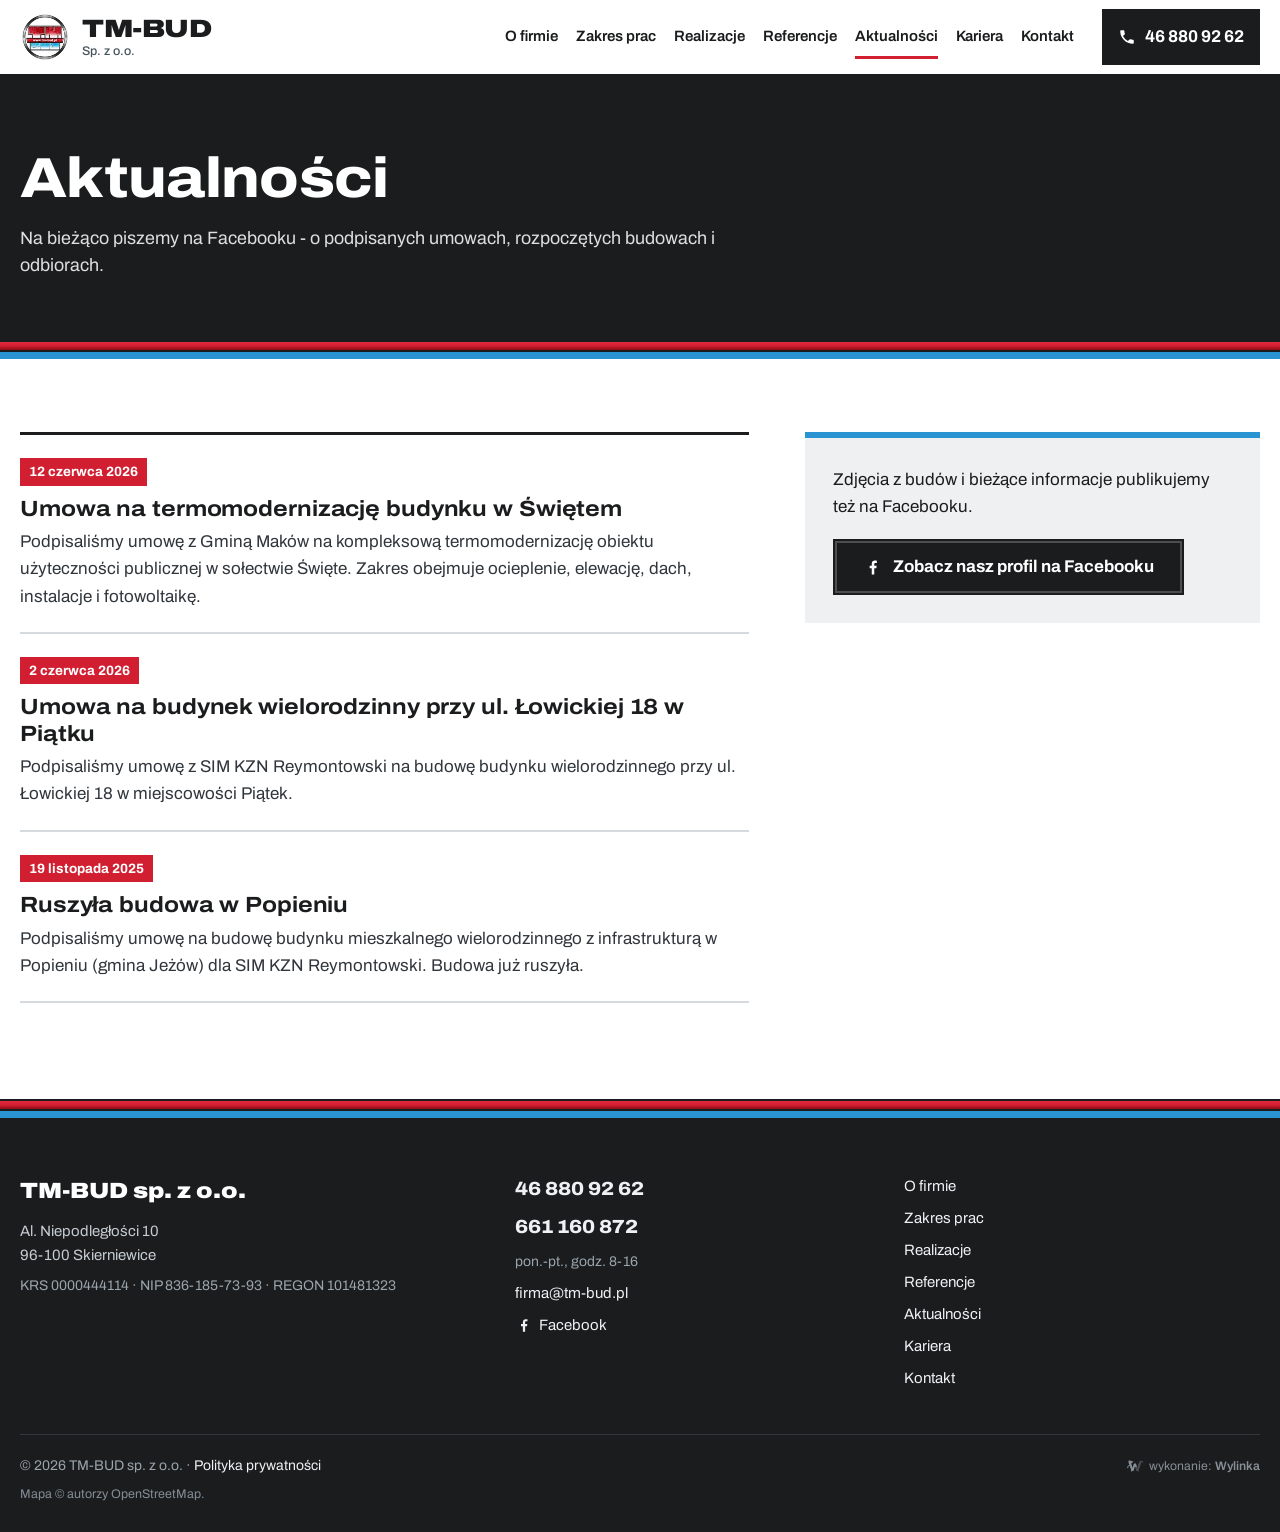
==== commit a53f9cd9: "Nagłówek: nazwa w jednej linii na węższych ekranach" ====
--- a/aktualnosci/index.html
+++ b/aktualnosci/index.html
@@ -34,7 +34,7 @@
 </style>
 
 
-<link rel='stylesheet' id='tmbud-css' href='https://disaster26.github.io/tmbud-strona/wp-content/themes/tmbud/style.css?ver=1.1.0.1794841455' media='all' />
+<link rel='stylesheet' id='tmbud-css' href='https://disaster26.github.io/tmbud-strona/wp-content/themes/tmbud/style.css?ver=1.1.0.1794841663' media='all' />
 </head>
 <body class="blog wp-embed-responsive wp-theme-tmbud">
 <a class="skip" href="#tresc">Przejdź do treści</a>
@@ -53,7 +53,7 @@
 		<nav aria-label="Menu mobilne"><a href="https://disaster26.github.io/tmbud-strona/o-firmie/">O firmie</a><a href="https://disaster26.github.io/tmbud-strona/zakres-prac/">Zakres prac</a><a href="https://disaster26.github.io/tmbud-strona/realizacje/">Realizacje</a><a href="https://disaster26.github.io/tmbud-strona/referencje/">Referencje</a><a href="https://disaster26.github.io/tmbud-strona/aktualnosci/" aria-current="page">Aktualności</a><a href="https://disaster26.github.io/tmbud-strona/kariera/">Kariera</a><a href="https://disaster26.github.io/tmbud-strona/kontakt/">Kontakt</a></nav>
 		<div class="panel-kontakt">
 			<a class="btn" href="tel:+48468809262"><svg viewBox="0 0 24 24" aria-hidden="true"><path d="M6.6 10.8a15.1 15.1 0 0 0 6.6 6.6l2.2-2.2c.3-.3.7-.4 1-.2 1.1.4 2.3.6 3.6.6.6 0 1 .4 1 1V20c0 .6-.4 1-1 1A17 17 0 0 1 3 4c0-.6.4-1 1-1h3.5c.6 0 1 .4 1 1 0 1.3.2 2.5.6 3.6.1.3 0 .7-.2 1z"/></svg>Zadzwoń: 46 880 92 62</a>
-			<a class="panel-mail" href="mailto:&#102;&#105;&#114;ma&#064;t&#109;-b&#117;d.&#112;&#108;">firma&#064;tm-bud&#046;&#112;&#108;</a>
+			<a class="panel-mail" href="mailto:fi&#114;m&#097;&#064;&#116;&#109;-b&#117;d.&#112;&#108;">&#102;ir&#109;&#097;&#064;&#116;&#109;-&#098;ud.p&#108;</a>
 		</div>
 	</div>
 </header>
@@ -101,7 +101,7 @@
 		</div>
 		<div class="st-kontakt">
 			<a href="tel:+48468809262">46 880 92 62</a>
-			<a class="st-tel2" href="tel:+48661160872">661 160 872</a>			<span class="st-godz">pon.-pt., godz. 8-16</span>			<a href="mailto:&#102;&#105;&#114;m&#097;&#064;&#116;m&#045;&#098;ud&#046;pl">&#102;&#105;rma&#064;&#116;m&#045;bud&#046;&#112;l</a>
+			<a class="st-tel2" href="tel:+48661160872">661 160 872</a>			<span class="st-godz">pon.-pt., godz. 8-16</span>			<a href="mailto:&#102;&#105;rm&#097;&#064;&#116;m-bu&#100;.pl">&#102;irm&#097;&#064;&#116;&#109;-&#098;&#117;&#100;.pl</a>
 						<a class="st-fb" href="https://www.facebook.com/tmbud2012/" target="_blank" rel="noopener"><svg viewBox="0 0 24 24" aria-hidden="true"><path d="M13.5 21v-7.5H16l.4-3h-2.9V8.6c0-.9.3-1.5 1.5-1.5h1.6V4.4c-.3 0-1.2-.1-2.3-.1-2.3 0-3.8 1.4-3.8 3.9v2.3H8v3h2.5V21z"/></svg>Facebook</a>
 					</div>
 		<nav class="st-menu" aria-label="Menu w stopce"><a href="https://disaster26.github.io/tmbud-strona/o-firmie/">O firmie</a><a href="https://disaster26.github.io/tmbud-strona/zakres-prac/">Zakres prac</a><a href="https://disaster26.github.io/tmbud-strona/realizacje/">Realizacje</a><a href="https://disaster26.github.io/tmbud-strona/referencje/">Referencje</a><a href="https://disaster26.github.io/tmbud-strona/aktualnosci/" aria-current="page">Aktualności</a><a href="https://disaster26.github.io/tmbud-strona/kariera/">Kariera</a><a href="https://disaster26.github.io/tmbud-strona/kontakt/">Kontakt</a></nav>
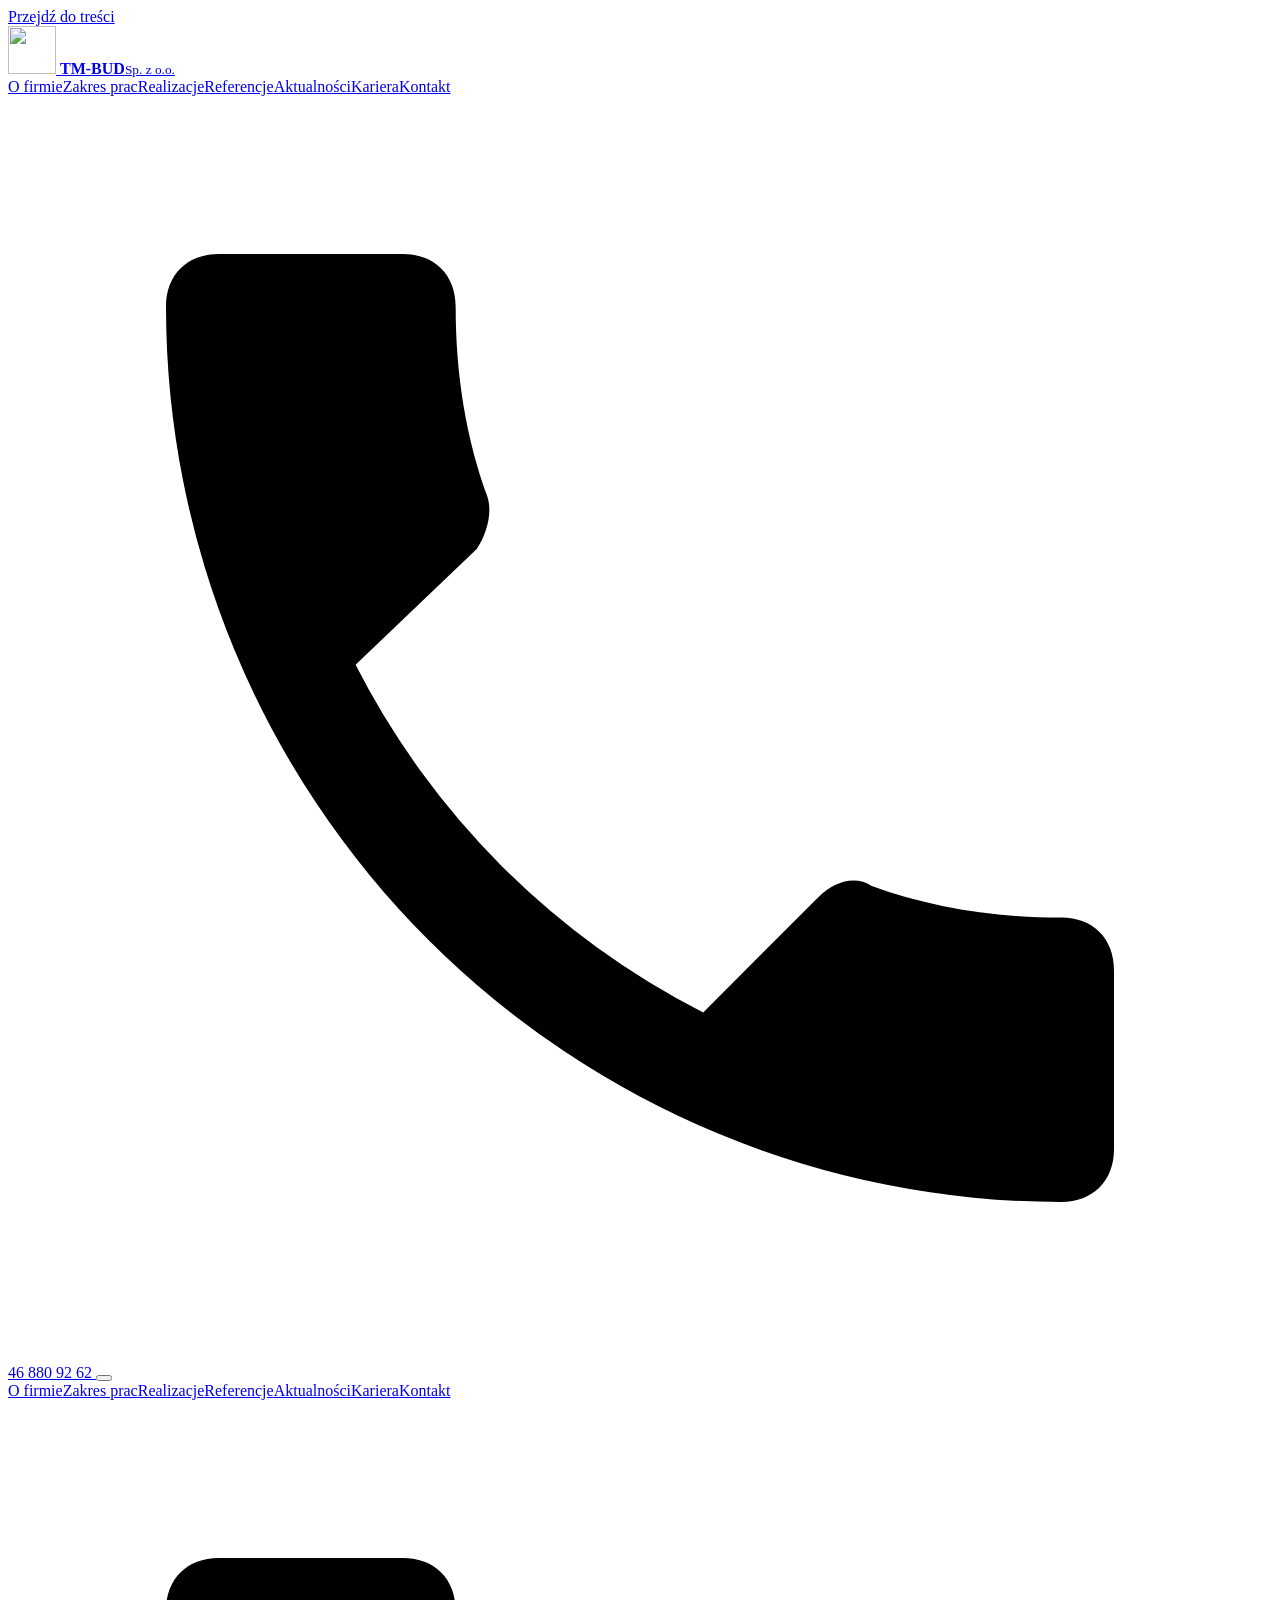
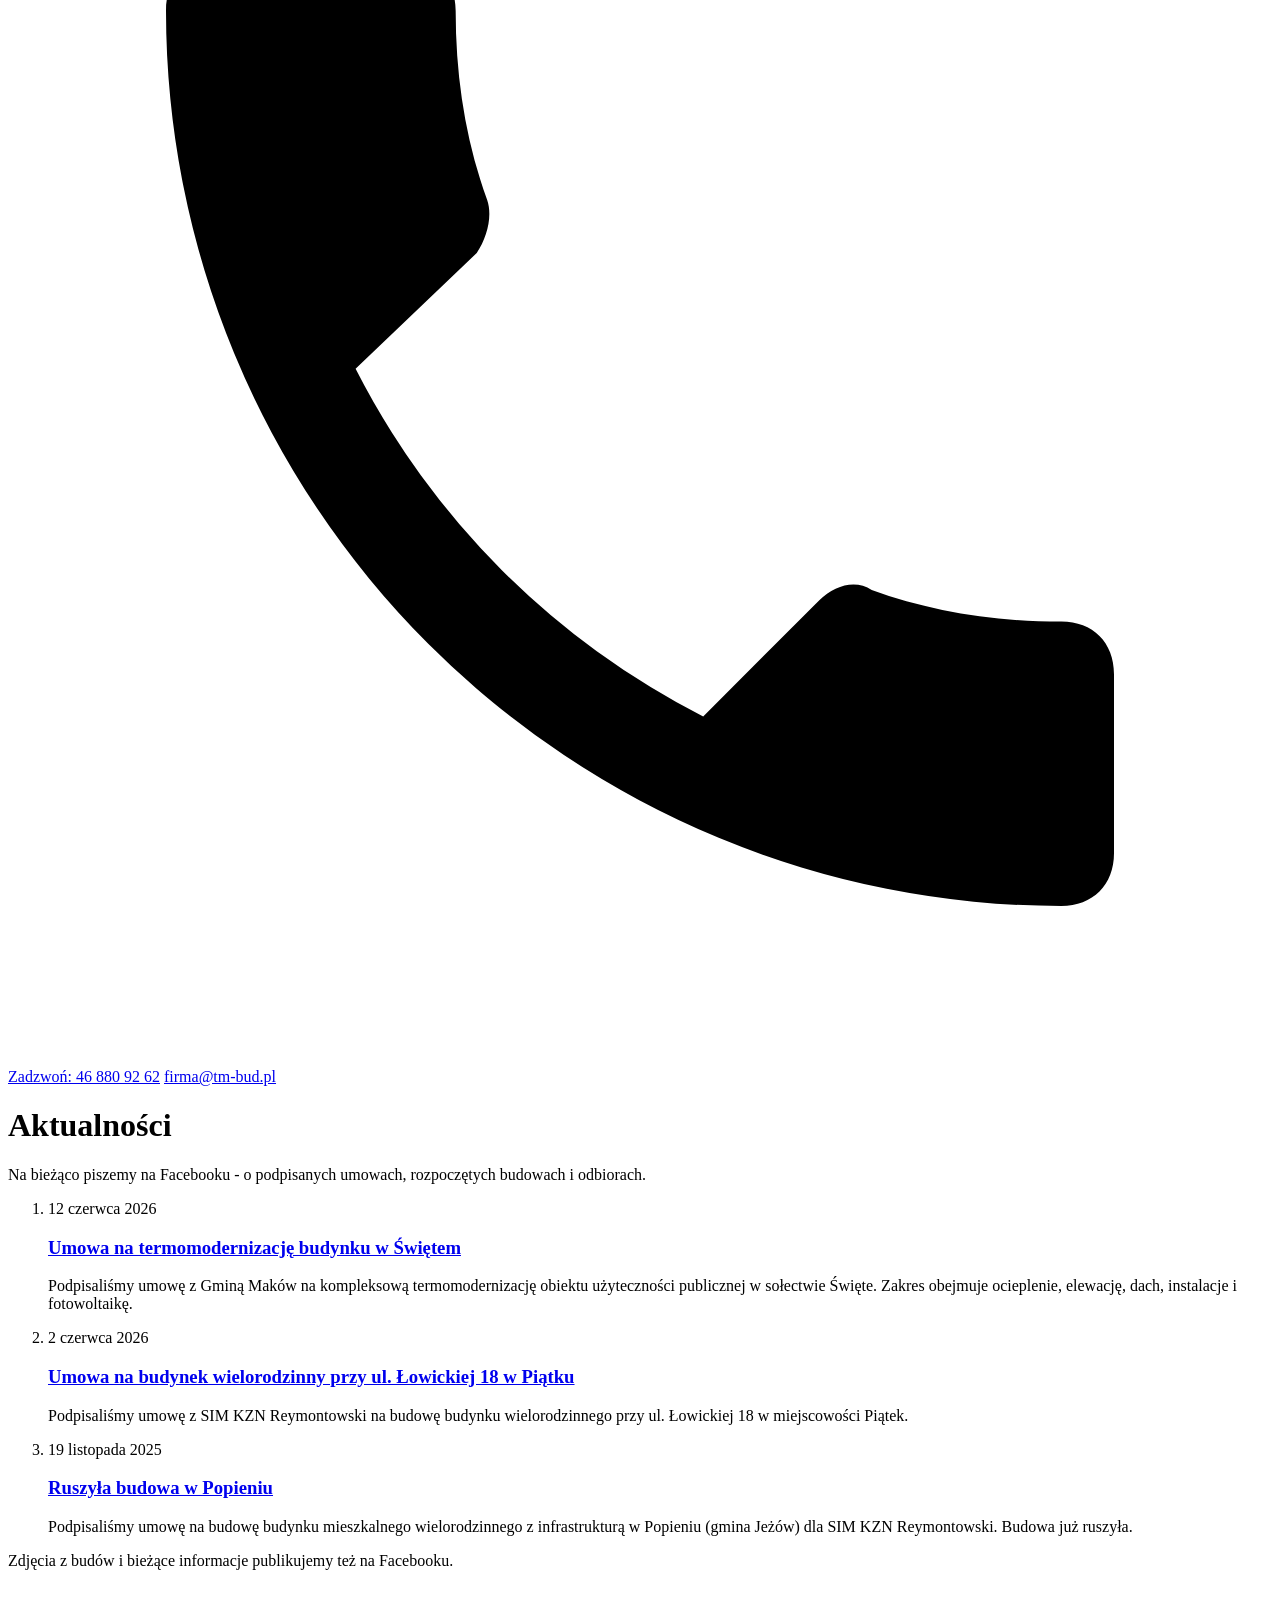
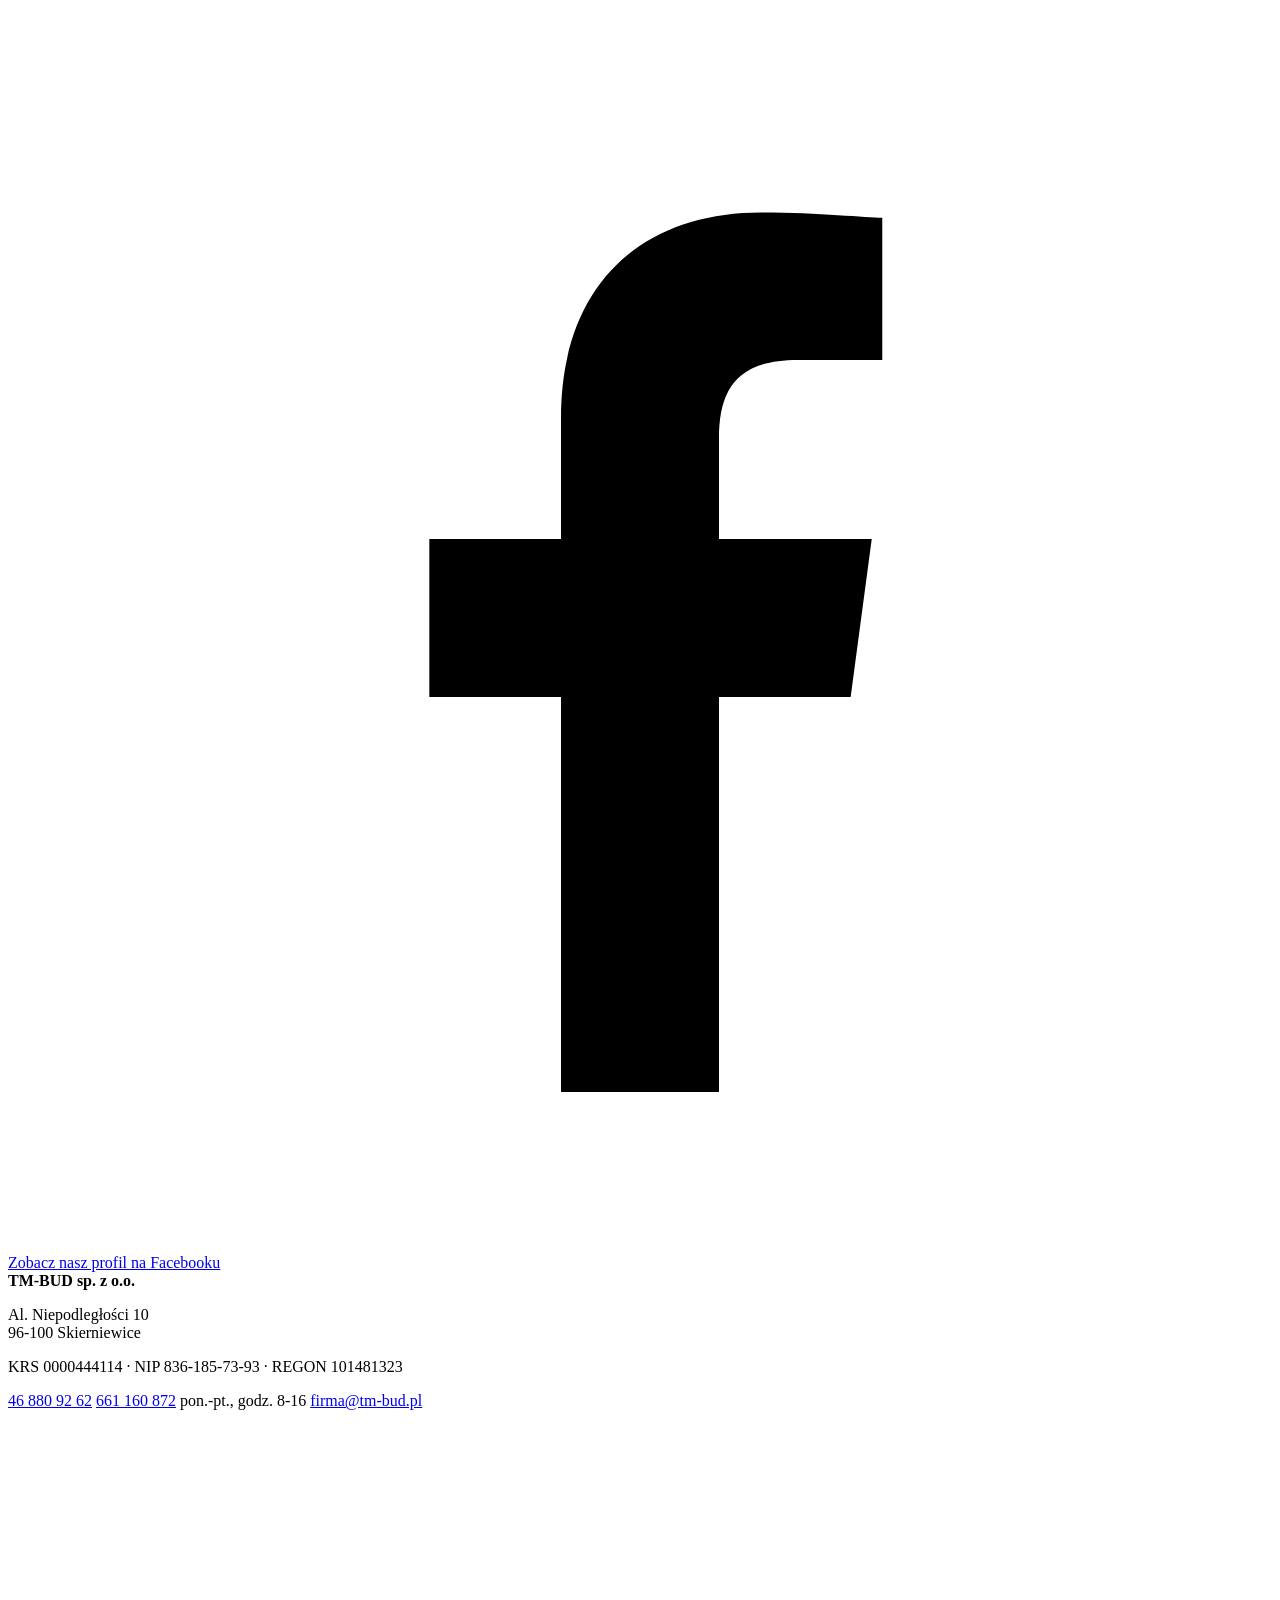
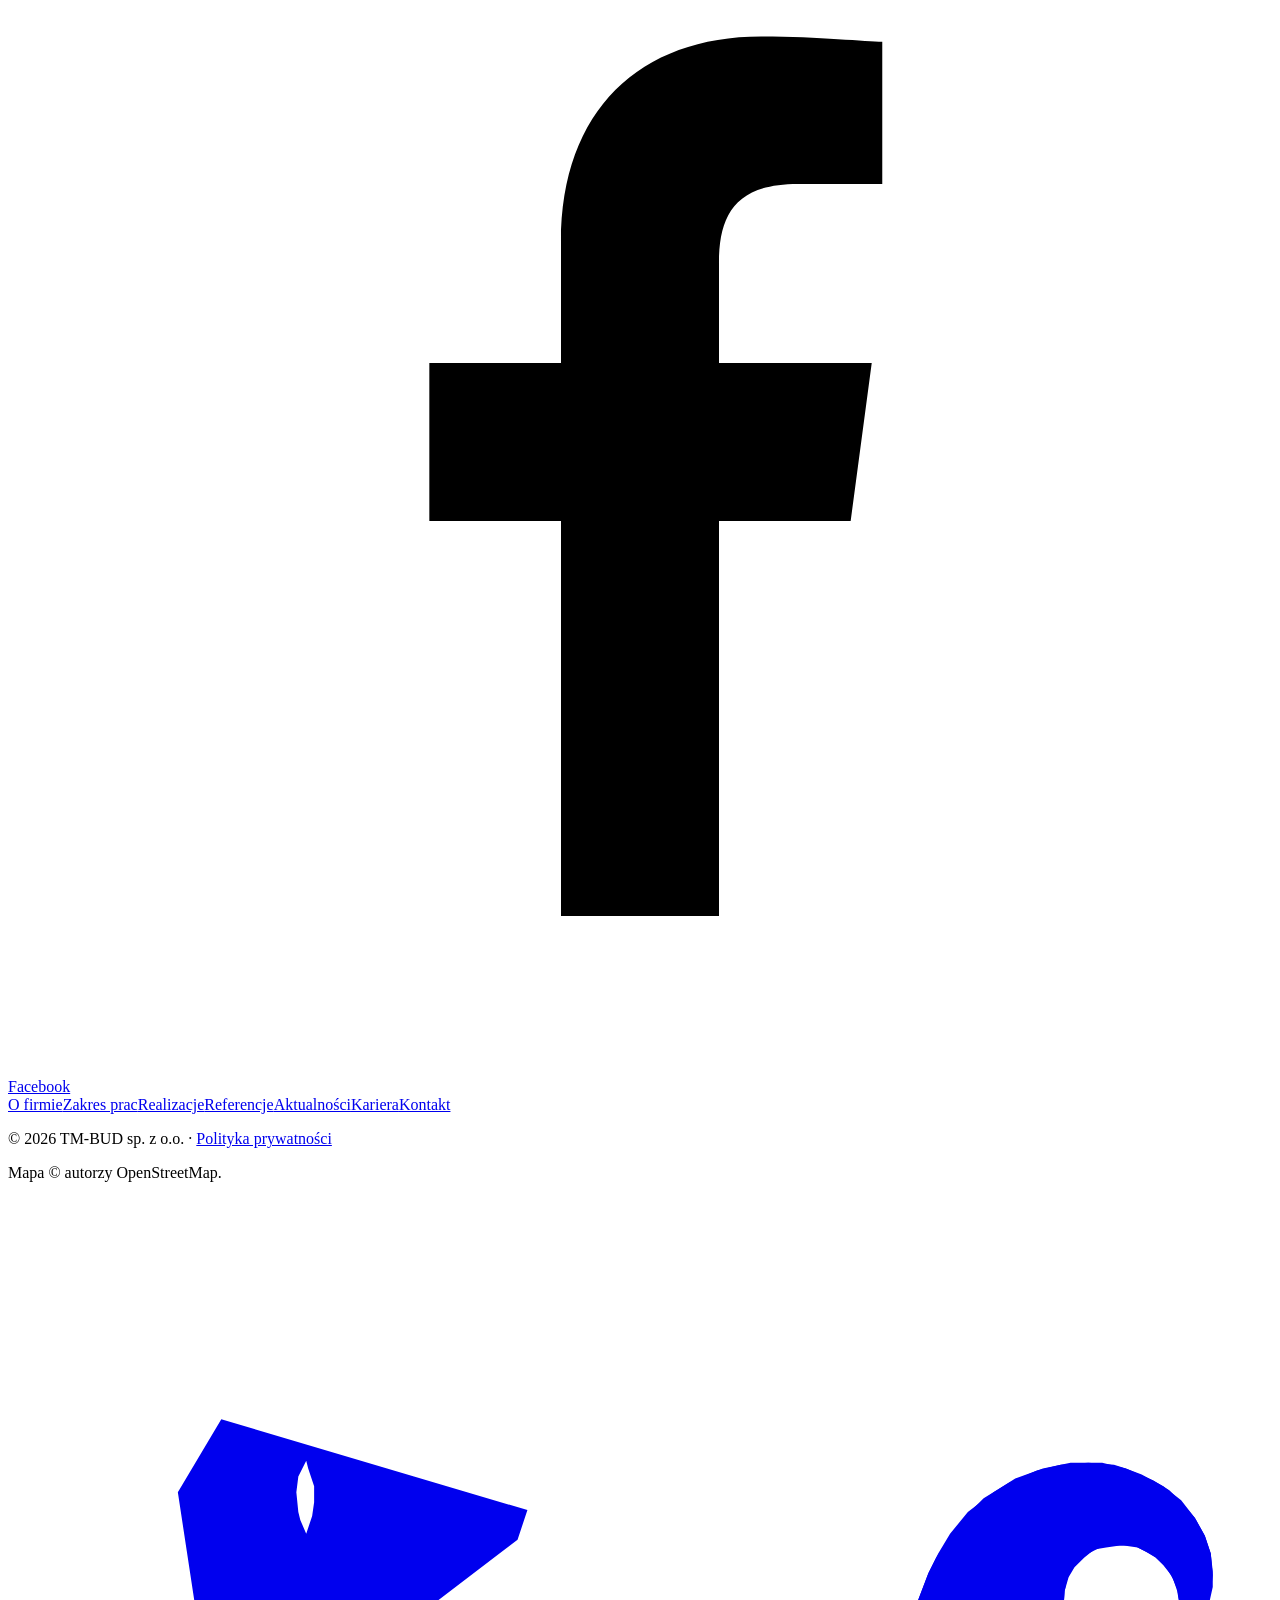
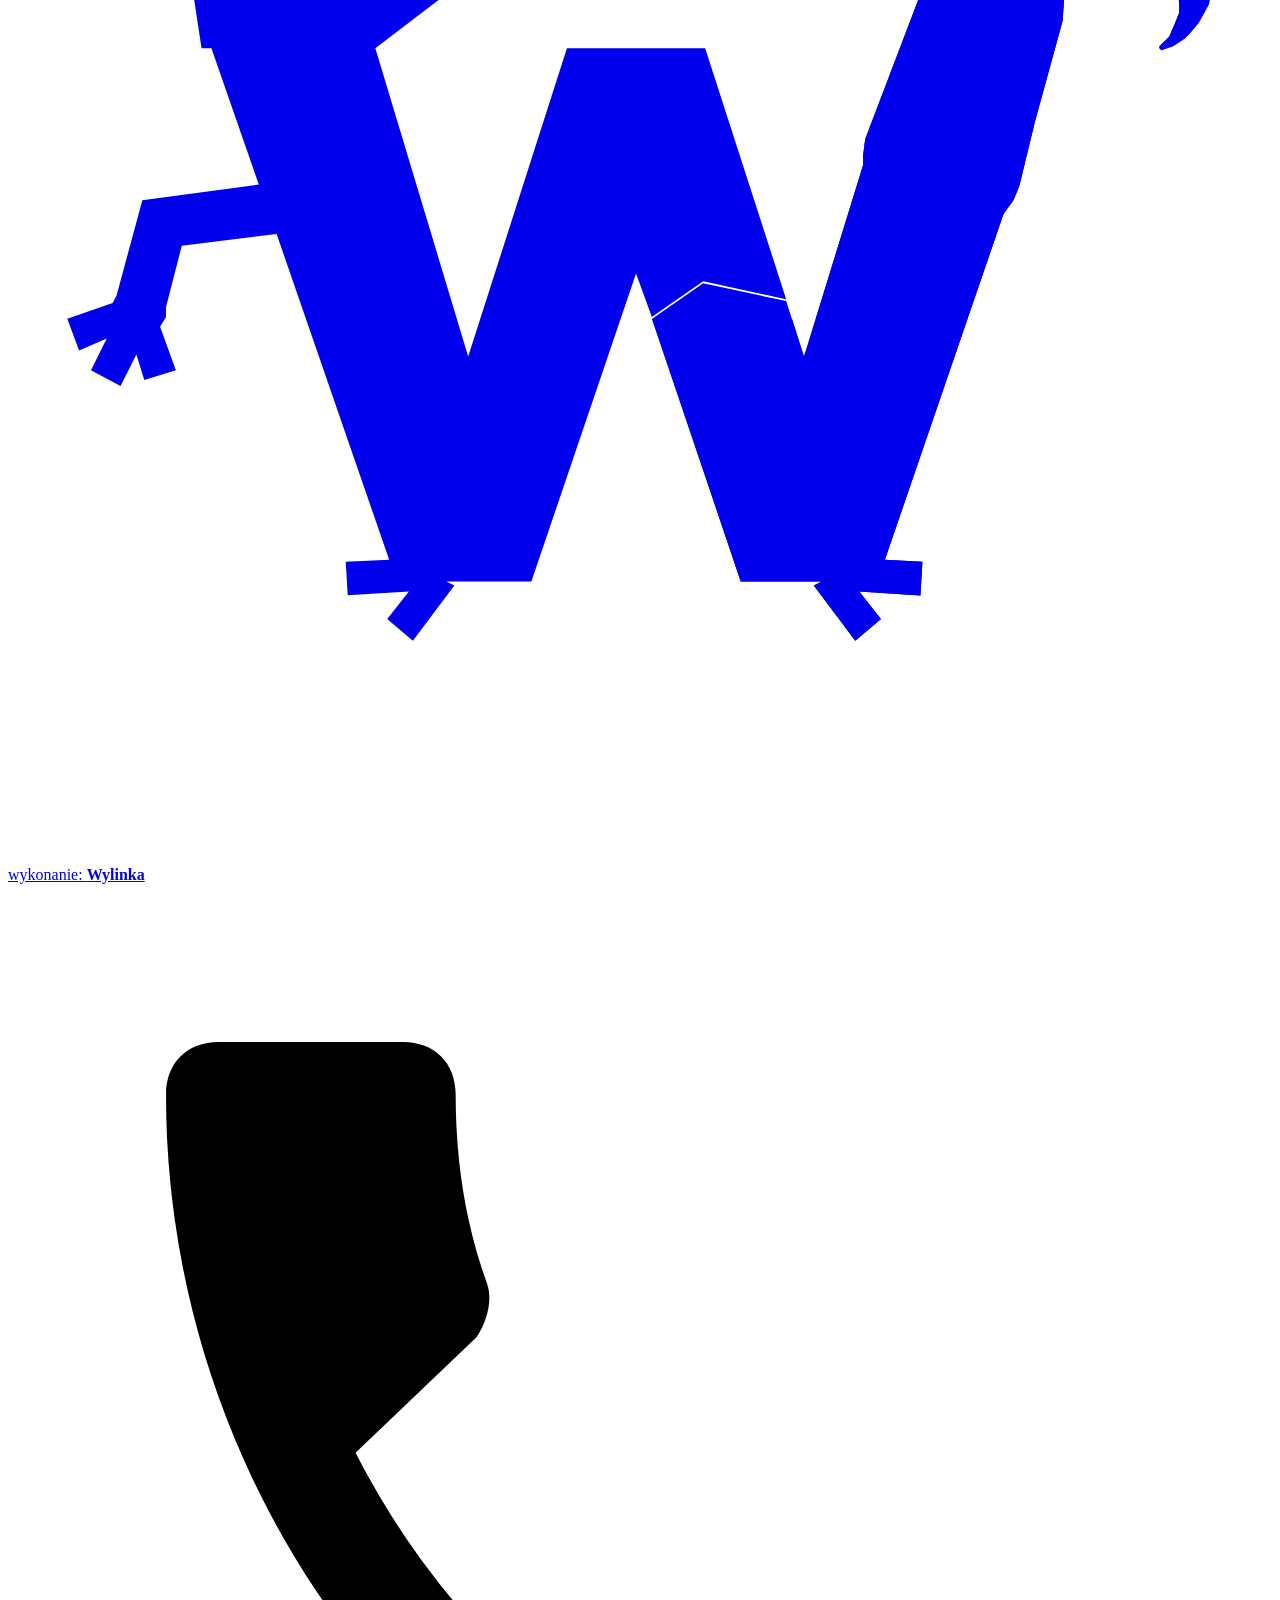
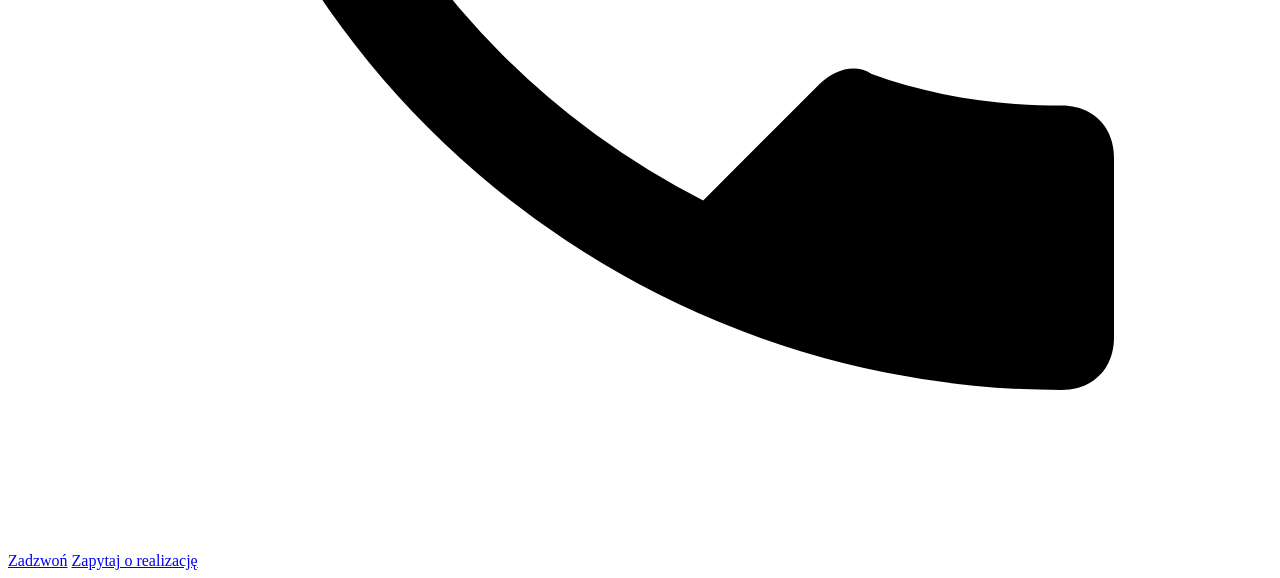
==== commit 085bf586: "Adresy podgladu: wylinka-podglad.pl zamiast disaster26.github.io" ====
--- a/aktualnosci/index.html
+++ b/aktualnosci/index.html
@@ -5,20 +5,20 @@
 <meta name="viewport" content="width=device-width, initial-scale=1, viewport-fit=cover">
 <title>Aktualności - TM-BUD sp. z o.o.</title>
 <meta name='robots' content='noindex, nofollow' />
-<link rel="preload" href="https://disaster26.github.io/tmbud-strona/wp-content/themes/tmbud/fonts/Archivo-var-latin.woff2" as="font" type="font/woff2" crossorigin>
+<link rel="preload" href="https://wylinka-podglad.pl/tmbud-strona/wp-content/themes/tmbud/fonts/Archivo-var-latin.woff2" as="font" type="font/woff2" crossorigin>
 <meta name="description" content="Podpisane umowy, rozpoczęte budowy i odbiory. Aktualności TM-BUD ze Skierniewic, więcej na naszym profilu na Facebooku.">
-<link rel="canonical" href="https://disaster26.github.io/tmbud-strona/aktualnosci/">
+<link rel="canonical" href="https://wylinka-podglad.pl/tmbud-strona/aktualnosci/">
 <meta property="og:type" content="website">
 <meta property="og:locale" content="pl_PL">
 <meta property="og:site_name" content="TM-BUD sp. z o.o.">
 <meta property="og:title" content="Aktualności - TM-BUD sp. z o.o.">
 <meta property="og:description" content="Podpisane umowy, rozpoczęte budowy i odbiory. Aktualności TM-BUD ze Skierniewic, więcej na naszym profilu na Facebooku.">
-<meta property="og:url" content="https://disaster26.github.io/tmbud-strona/aktualnosci/">
-<meta property="og:image" content="https://disaster26.github.io/tmbud-strona/wp-content/uploads/2026/11/nowe-widoki-hero-1024x575.webp">
+<meta property="og:url" content="https://wylinka-podglad.pl/tmbud-strona/aktualnosci/">
+<meta property="og:image" content="https://wylinka-podglad.pl/tmbud-strona/wp-content/uploads/2026/11/nowe-widoki-hero-1024x575.webp">
 <meta name="theme-color" content="#ffffff">
-<script type="application/ld+json">{"@context":"https://schema.org","@type":"GeneralContractor","@id":"https://disaster26.github.io/tmbud-strona/#firma","name":"TM-BUD sp. z o.o.","legalName":"TM-BUD spółka z ograniczoną odpowiedzialnością","url":"https://disaster26.github.io/tmbud-strona/","logo":"https://disaster26.github.io/tmbud-strona/wp-content/themes/tmbud/img/logo-512.png","image":"https://disaster26.github.io/tmbud-strona/wp-content/uploads/2026/11/nowe-widoki-hero-1024x575.webp","telephone":"+48468809262","email":"firma@tm-bud.pl","address":{"@type":"PostalAddress","streetAddress":"Al. Niepodległości 10","postalCode":"96-100","addressLocality":"Skierniewice","addressRegion":"łódzkie","addressCountry":"PL"},"geo":{"@type":"GeoCoordinates","latitude":51.95311,"longitude":20.14931},"taxID":"8361857393","identifier":[{"@type":"PropertyValue","propertyID":"KRS","value":"0000444114"},{"@type":"PropertyValue","propertyID":"REGON","value":"101481323"}],"sameAs":["https://www.facebook.com/tmbud2012/"]}</script>
-<link rel="icon" href="https://disaster26.github.io/tmbud-strona/wp-content/themes/tmbud/img/favicon-32.png" sizes="32x32">
-<link rel="apple-touch-icon" href="https://disaster26.github.io/tmbud-strona/wp-content/themes/tmbud/img/apple-touch-icon.png">
+<script type="application/ld+json">{"@context":"https://schema.org","@type":"GeneralContractor","@id":"https://wylinka-podglad.pl/tmbud-strona/#firma","name":"TM-BUD sp. z o.o.","legalName":"TM-BUD spółka z ograniczoną odpowiedzialnością","url":"https://wylinka-podglad.pl/tmbud-strona/","logo":"https://wylinka-podglad.pl/tmbud-strona/wp-content/themes/tmbud/img/logo-512.png","image":"https://wylinka-podglad.pl/tmbud-strona/wp-content/uploads/2026/11/nowe-widoki-hero-1024x575.webp","telephone":"+48468809262","email":"firma@tm-bud.pl","address":{"@type":"PostalAddress","streetAddress":"Al. Niepodległości 10","postalCode":"96-100","addressLocality":"Skierniewice","addressRegion":"łódzkie","addressCountry":"PL"},"geo":{"@type":"GeoCoordinates","latitude":51.95311,"longitude":20.14931},"taxID":"8361857393","identifier":[{"@type":"PropertyValue","propertyID":"KRS","value":"0000444114"},{"@type":"PropertyValue","propertyID":"REGON","value":"101481323"}],"sameAs":["https://www.facebook.com/tmbud2012/"]}</script>
+<link rel="icon" href="https://wylinka-podglad.pl/tmbud-strona/wp-content/themes/tmbud/img/favicon-32.png" sizes="32x32">
+<link rel="apple-touch-icon" href="https://wylinka-podglad.pl/tmbud-strona/wp-content/themes/tmbud/img/apple-touch-icon.png">
 <style id="wp-img-auto-sizes-contain-inline-css">
 img:is([sizes=auto i],[sizes^="auto," i]){contain-intrinsic-size:3000px 1500px}
 /*# sourceURL=wp-img-auto-sizes-contain-inline-css */
@@ -30,27 +30,27 @@
 </style>
 <style id="wp-block-paragraph-inline-css">
 .is-small-text{font-size:.875em}.is-regular-text{font-size:1em}.is-large-text{font-size:2.25em}.is-larger-text{font-size:3em}.has-drop-cap:not(:focus):first-letter{float:left;font-size:8.4em;font-style:normal;font-weight:100;line-height:.68;margin:.05em .1em 0 0;text-transform:uppercase}body.rtl .has-drop-cap:not(:focus):first-letter{float:none;margin-left:.1em}p.has-drop-cap.has-background{overflow:hidden}:root :where(p.has-background){padding:1.25em 2.375em}:where(p.has-text-color:not(.has-link-color)) a{color:inherit}p.has-text-align-left[style*="writing-mode:vertical-lr"],p.has-text-align-right[style*="writing-mode:vertical-rl"]{rotate:180deg}
-/*# sourceURL=https://disaster26.github.io/tmbud-strona/wp-includes/blocks/paragraph/style.min.css */
+/*# sourceURL=https://wylinka-podglad.pl/tmbud-strona/wp-includes/blocks/paragraph/style.min.css */
 </style>
 
 
-<link rel='stylesheet' id='tmbud-css' href='https://disaster26.github.io/tmbud-strona/wp-content/themes/tmbud/style.css?ver=1.1.0.1794841663' media='all' />
+<link rel='stylesheet' id='tmbud-css' href='https://wylinka-podglad.pl/tmbud-strona/wp-content/themes/tmbud/style.css?ver=1.1.0.1794841663' media='all' />
 </head>
 <body class="blog wp-embed-responsive wp-theme-tmbud">
 <a class="skip" href="#tresc">Przejdź do treści</a>
 <header class="top">
 	<div class="wrap top-in">
-		<a class="marka" href="https://disaster26.github.io/tmbud-strona/" aria-label="TM-BUD - strona główna">
-			<img class="marka-logo" src="https://disaster26.github.io/tmbud-strona/wp-content/themes/tmbud/img/logo-96.webp" srcset="https://disaster26.github.io/tmbud-strona/wp-content/themes/tmbud/img/logo-96.webp 96w, https://disaster26.github.io/tmbud-strona/wp-content/themes/tmbud/img/logo.webp 192w" sizes="48px" width="48" height="48" alt="">			<span><b>TM-BUD</b><small>Sp. z o.o.</small></span>
+		<a class="marka" href="https://wylinka-podglad.pl/tmbud-strona/" aria-label="TM-BUD - strona główna">
+			<img class="marka-logo" src="https://wylinka-podglad.pl/tmbud-strona/wp-content/themes/tmbud/img/logo-96.webp" srcset="https://wylinka-podglad.pl/tmbud-strona/wp-content/themes/tmbud/img/logo-96.webp 96w, https://wylinka-podglad.pl/tmbud-strona/wp-content/themes/tmbud/img/logo.webp 192w" sizes="48px" width="48" height="48" alt="">			<span><b>TM-BUD</b><small>Sp. z o.o.</small></span>
 		</a>
-		<nav class="menu" aria-label="Menu główne"><a href="https://disaster26.github.io/tmbud-strona/o-firmie/">O firmie</a><a href="https://disaster26.github.io/tmbud-strona/zakres-prac/">Zakres prac</a><a href="https://disaster26.github.io/tmbud-strona/realizacje/">Realizacje</a><a href="https://disaster26.github.io/tmbud-strona/referencje/">Referencje</a><a href="https://disaster26.github.io/tmbud-strona/aktualnosci/" aria-current="page">Aktualności</a><a href="https://disaster26.github.io/tmbud-strona/kariera/">Kariera</a><a href="https://disaster26.github.io/tmbud-strona/kontakt/">Kontakt</a></nav>
+		<nav class="menu" aria-label="Menu główne"><a href="https://wylinka-podglad.pl/tmbud-strona/o-firmie/">O firmie</a><a href="https://wylinka-podglad.pl/tmbud-strona/zakres-prac/">Zakres prac</a><a href="https://wylinka-podglad.pl/tmbud-strona/realizacje/">Realizacje</a><a href="https://wylinka-podglad.pl/tmbud-strona/referencje/">Referencje</a><a href="https://wylinka-podglad.pl/tmbud-strona/aktualnosci/" aria-current="page">Aktualności</a><a href="https://wylinka-podglad.pl/tmbud-strona/kariera/">Kariera</a><a href="https://wylinka-podglad.pl/tmbud-strona/kontakt/">Kontakt</a></nav>
 				<a class="top-tel" href="tel:+48468809262" aria-label="Zadzwoń: 46 880 92 62">
 			<svg viewBox="0 0 24 24" aria-hidden="true"><path d="M6.6 10.8a15.1 15.1 0 0 0 6.6 6.6l2.2-2.2c.3-.3.7-.4 1-.2 1.1.4 2.3.6 3.6.6.6 0 1 .4 1 1V20c0 .6-.4 1-1 1A17 17 0 0 1 3 4c0-.6.4-1 1-1h3.5c.6 0 1 .4 1 1 0 1.3.2 2.5.6 3.6.1.3 0 .7-.2 1z"/></svg><span>46 880 92 62</span>
 		</a>
 				<button class="ham" type="button" aria-label="Menu" aria-expanded="false" aria-controls="panel"><i></i><i></i><i></i></button>
 	</div>
 	<div class="panel" id="panel">
-		<nav aria-label="Menu mobilne"><a href="https://disaster26.github.io/tmbud-strona/o-firmie/">O firmie</a><a href="https://disaster26.github.io/tmbud-strona/zakres-prac/">Zakres prac</a><a href="https://disaster26.github.io/tmbud-strona/realizacje/">Realizacje</a><a href="https://disaster26.github.io/tmbud-strona/referencje/">Referencje</a><a href="https://disaster26.github.io/tmbud-strona/aktualnosci/" aria-current="page">Aktualności</a><a href="https://disaster26.github.io/tmbud-strona/kariera/">Kariera</a><a href="https://disaster26.github.io/tmbud-strona/kontakt/">Kontakt</a></nav>
+		<nav aria-label="Menu mobilne"><a href="https://wylinka-podglad.pl/tmbud-strona/o-firmie/">O firmie</a><a href="https://wylinka-podglad.pl/tmbud-strona/zakres-prac/">Zakres prac</a><a href="https://wylinka-podglad.pl/tmbud-strona/realizacje/">Realizacje</a><a href="https://wylinka-podglad.pl/tmbud-strona/referencje/">Referencje</a><a href="https://wylinka-podglad.pl/tmbud-strona/aktualnosci/" aria-current="page">Aktualności</a><a href="https://wylinka-podglad.pl/tmbud-strona/kariera/">Kariera</a><a href="https://wylinka-podglad.pl/tmbud-strona/kontakt/">Kontakt</a></nav>
 		<div class="panel-kontakt">
 			<a class="btn" href="tel:+48468809262"><svg viewBox="0 0 24 24" aria-hidden="true"><path d="M6.6 10.8a15.1 15.1 0 0 0 6.6 6.6l2.2-2.2c.3-.3.7-.4 1-.2 1.1.4 2.3.6 3.6.6.6 0 1 .4 1 1V20c0 .6-.4 1-1 1A17 17 0 0 1 3 4c0-.6.4-1 1-1h3.5c.6 0 1 .4 1 1 0 1.3.2 2.5.6 3.6.1.3 0 .7-.2 1z"/></svg>Zadzwoń: 46 880 92 62</a>
 			<a class="panel-mail" href="mailto:fi&#114;m&#097;&#064;&#116;&#109;-b&#117;d.&#112;&#108;">&#102;ir&#109;&#097;&#064;&#116;&#109;-&#098;ud.p&#108;</a>
@@ -69,17 +69,17 @@
 		<ol class="wpisy">
 			<li>
 			<time datetime="2026-06-12">12 czerwca 2026</time>
-			<h3><a href="https://disaster26.github.io/tmbud-strona/umowa-na-termomodernizacje-budynku-w-swietem/">Umowa na termomodernizację budynku w Świętem</a></h3>
+			<h3><a href="https://wylinka-podglad.pl/tmbud-strona/umowa-na-termomodernizacje-budynku-w-swietem/">Umowa na termomodernizację budynku w Świętem</a></h3>
 			<p>Podpisaliśmy umowę z Gminą Maków na kompleksową termomodernizację obiektu użyteczności publicznej w sołectwie Święte. Zakres obejmuje ocieplenie, elewację, dach, instalacje i fotowoltaikę.</p>
 		</li>
 			<li>
 			<time datetime="2026-06-02">2 czerwca 2026</time>
-			<h3><a href="https://disaster26.github.io/tmbud-strona/umowa-na-budynek-wielorodzinny-przy-ul-lowickiej-18/">Umowa na budynek wielorodzinny przy ul. Łowickiej 18 w Piątku</a></h3>
+			<h3><a href="https://wylinka-podglad.pl/tmbud-strona/umowa-na-budynek-wielorodzinny-przy-ul-lowickiej-18/">Umowa na budynek wielorodzinny przy ul. Łowickiej 18 w Piątku</a></h3>
 			<p>Podpisaliśmy umowę z SIM KZN Reymontowski na budowę budynku wielorodzinnego przy ul. Łowickiej 18 w miejscowości Piątek.</p>
 		</li>
 			<li>
 			<time datetime="2025-11-19">19 listopada 2025</time>
-			<h3><a href="https://disaster26.github.io/tmbud-strona/ruszyla-budowa-w-popieniu/">Ruszyła budowa w Popieniu</a></h3>
+			<h3><a href="https://wylinka-podglad.pl/tmbud-strona/ruszyla-budowa-w-popieniu/">Ruszyła budowa w Popieniu</a></h3>
 			<p>Podpisaliśmy umowę na budowę budynku mieszkalnego wielorodzinnego z infrastrukturą w Popieniu (gmina Jeżów) dla SIM KZN Reymontowski. Budowa już ruszyła.</p>
 		</li>
 	</ol>
@@ -104,21 +104,21 @@
 			<a class="st-tel2" href="tel:+48661160872">661 160 872</a>			<span class="st-godz">pon.-pt., godz. 8-16</span>			<a href="mailto:&#102;&#105;rm&#097;&#064;&#116;m-bu&#100;.pl">&#102;irm&#097;&#064;&#116;&#109;-&#098;&#117;&#100;.pl</a>
 						<a class="st-fb" href="https://www.facebook.com/tmbud2012/" target="_blank" rel="noopener"><svg viewBox="0 0 24 24" aria-hidden="true"><path d="M13.5 21v-7.5H16l.4-3h-2.9V8.6c0-.9.3-1.5 1.5-1.5h1.6V4.4c-.3 0-1.2-.1-2.3-.1-2.3 0-3.8 1.4-3.8 3.9v2.3H8v3h2.5V21z"/></svg>Facebook</a>
 					</div>
-		<nav class="st-menu" aria-label="Menu w stopce"><a href="https://disaster26.github.io/tmbud-strona/o-firmie/">O firmie</a><a href="https://disaster26.github.io/tmbud-strona/zakres-prac/">Zakres prac</a><a href="https://disaster26.github.io/tmbud-strona/realizacje/">Realizacje</a><a href="https://disaster26.github.io/tmbud-strona/referencje/">Referencje</a><a href="https://disaster26.github.io/tmbud-strona/aktualnosci/" aria-current="page">Aktualności</a><a href="https://disaster26.github.io/tmbud-strona/kariera/">Kariera</a><a href="https://disaster26.github.io/tmbud-strona/kontakt/">Kontakt</a></nav>
+		<nav class="st-menu" aria-label="Menu w stopce"><a href="https://wylinka-podglad.pl/tmbud-strona/o-firmie/">O firmie</a><a href="https://wylinka-podglad.pl/tmbud-strona/zakres-prac/">Zakres prac</a><a href="https://wylinka-podglad.pl/tmbud-strona/realizacje/">Realizacje</a><a href="https://wylinka-podglad.pl/tmbud-strona/referencje/">Referencje</a><a href="https://wylinka-podglad.pl/tmbud-strona/aktualnosci/" aria-current="page">Aktualności</a><a href="https://wylinka-podglad.pl/tmbud-strona/kariera/">Kariera</a><a href="https://wylinka-podglad.pl/tmbud-strona/kontakt/">Kontakt</a></nav>
 	</div>
 	<div class="wrap st-dol">
-		<p>© 2026 TM-BUD sp. z o.o. · <a href="https://disaster26.github.io/tmbud-strona/polityka-prywatnosci/">Polityka prywatności</a></p>
+		<p>© 2026 TM-BUD sp. z o.o. · <a href="https://wylinka-podglad.pl/tmbud-strona/polityka-prywatnosci/">Polityka prywatności</a></p>
 		<p class="st-zrodla">Mapa © autorzy OpenStreetMap.</p>
 		<a class="wylinka-badge" href="https://wylinka.pl/?utm_source=tm-bud.pl&amp;utm_medium=stopka&amp;utm_campaign=wykonanie" rel="noopener" title="Strona wykonana przez Wylinka"><svg viewBox="0 0 64 64" aria-hidden="true" focusable="false" fill="currentColor"><path d="M9.8 22.8l-1.2-7.9 2.2-3.7 15.5 4.6-.5 1.5-7.2 5.5 4.7 15.6 5-15.6 7 0 4.1 12.7-4.2-.9-2.6 1.8-.8-2.2-5.3 15.6-4.3 0 .4 .2-2.1 2.8-1.3-1.1 1.1-1.4-3.1 .2-.1-1.7 2.2-.1-5.7-16.5-4.8 .6-.8 3.1 0 .5-.3 .5 .8 2.2-1.6 .5-.4-1.3-.8 1.6-1.5-.8 .8-1.6-1.4 .6-.6-1.6 2.3-.8 .2-.4 1.3-4.8 5.9-.8-2.4-6.9zM15.2 13.7l-.1-.4-.4 .8-.1 .8 .1 1 .1 .4 .3 .7 .3-.9 .1-.7 0-.8z"/><path class="wy-pod" d="M37.1 49.8l-4.5-13.3 2.6-1.8 4.2 .9 .9 2.8 3-9.7 0-.5 .1-.8 3.2-8.4 .5-1 .6-1 .9-1.1 1.3-1 1.1-.7 1.4-.5 1.4-.3 .7 0 .9 0 1.2 .3 1.4 .6 .8 .5 .7 .7 .6 .7 .5 .9 .3 .9 .1 .9 0 .8-.2 .9-.5 .9-.5 .6-.7 .5-.7 .3-.1-.1 0-.1 .5-.5 .3-.7 .2-.5 0-.6-.1-.6-.3-.7-.4-.5-.4-.4-.5-.3-.6-.3-.7 0-.7 .1-.6 .1-.5 .4-.5 .5-.3 .5-.2 .7-.1 1.5-1.4 5.1-.8 3.3-.3 .7-.5 .7-6 17.5 1.9 .1-.1 1.7-3.1-.2 1.1 1.4-1.3 1.1-2.1-2.8 .4-.2z"/><path class="wy-old" d="M40.8 50l.4-.2-4.1 0-4.2-12.5 2.5-1.7 4.3 .9 .6 1.9 .6-1.6 0-.3 2.4-7.8 0-.5 .1-.8 3.2-8.4 .4-.8 .6-.9 .9-1.2 .9-.9 1.3-.8 1.4-.6 1.2-.3 1.4-.1 1.3 .1 .6 .2 .8 .3 1.1 .6 .9 .7 .7 .9 .5 .9 .3 .9 .1 1.1-.1 .9-.3 .9-.4 .7-.6 .7-.6 .4-.6 .2-.1-.1 0-.1 .5-.5 .3-.7 .2-.5 0-.5-.1-.6-.2-.6-.3-.5-.4-.5-.5-.3-.6-.3-.7-.1-.6 0-.6 .1-.6 .3-.6 .5-.3 .4-.2 .5-.1 .5-.1 1.5-1.4 5.1-.8 3.3-.3 .7-.5 .7-6 17.5 1.9 .1-.1 1.7-3.1-.2 1.1 1.4-1.3 1.1zM49.6 17.1l.6 1.7-1.5 1.9 .4 .4 1.8-2.1-.7-2.1zM48.1 28.3l.5 1.8-1.7 1.8 .4 .4 1.9-2-.6-2.2zM37.9 41.7l1.7-1.5-.4-.4-1.7 1.4zM42.6 38.7l-1.5 2.8 1.1 2-1.3 2.6 .5 .2 1.5-2.8-1.1-2 1.4-2.5z"/></svg><span>wykonanie: <b>Wylinka</b></span></a>
 	</div>
 </footer>
 <div class="mob" aria-hidden="true">
 	<a href="tel:+48468809262" tabindex="-1"><svg viewBox="0 0 24 24" aria-hidden="true"><path d="M6.6 10.8a15.1 15.1 0 0 0 6.6 6.6l2.2-2.2c.3-.3.7-.4 1-.2 1.1.4 2.3.6 3.6.6.6 0 1 .4 1 1V20c0 .6-.4 1-1 1A17 17 0 0 1 3 4c0-.6.4-1 1-1h3.5c.6 0 1 .4 1 1 0 1.3.2 2.5.6 3.6.1.3 0 .7-.2 1z"/></svg>Zadzwoń</a>
-	<a href="https://disaster26.github.io/tmbud-strona/kontakt/#formularz" class="mob-cta" tabindex="-1">Zapytaj o realizację</a>
+	<a href="https://wylinka-podglad.pl/tmbud-strona/kontakt/#formularz" class="mob-cta" tabindex="-1">Zapytaj o realizację</a>
 </div>
 <script type="speculationrules">
 {"prefetch":[{"source":"document","where":{"and":[{"href_matches":"/*"},{"not":{"href_matches":["/wp-*.php","/wp-admin/*","/wp-content/uploads/*","/wp-content/*","/wp-content/plugins/*","/wp-content/themes/tmbud/*","/*\\?(.+)"]}},{"not":{"selector_matches":"a[rel~=\"nofollow\"]"}},{"not":{"selector_matches":".no-prefetch, .no-prefetch a"}}]},"eagerness":"conservative"}]}
 </script>
-<script data-wp-strategy="defer" defer id="tmbud-js" src="https://disaster26.github.io/tmbud-strona/wp-content/themes/tmbud/js/app.js?ver=1.1.0.1794841060"></script>
+<script data-wp-strategy="defer" defer id="tmbud-js" src="https://wylinka-podglad.pl/tmbud-strona/wp-content/themes/tmbud/js/app.js?ver=1.1.0.1794841060"></script>
 </body>
 </html>
